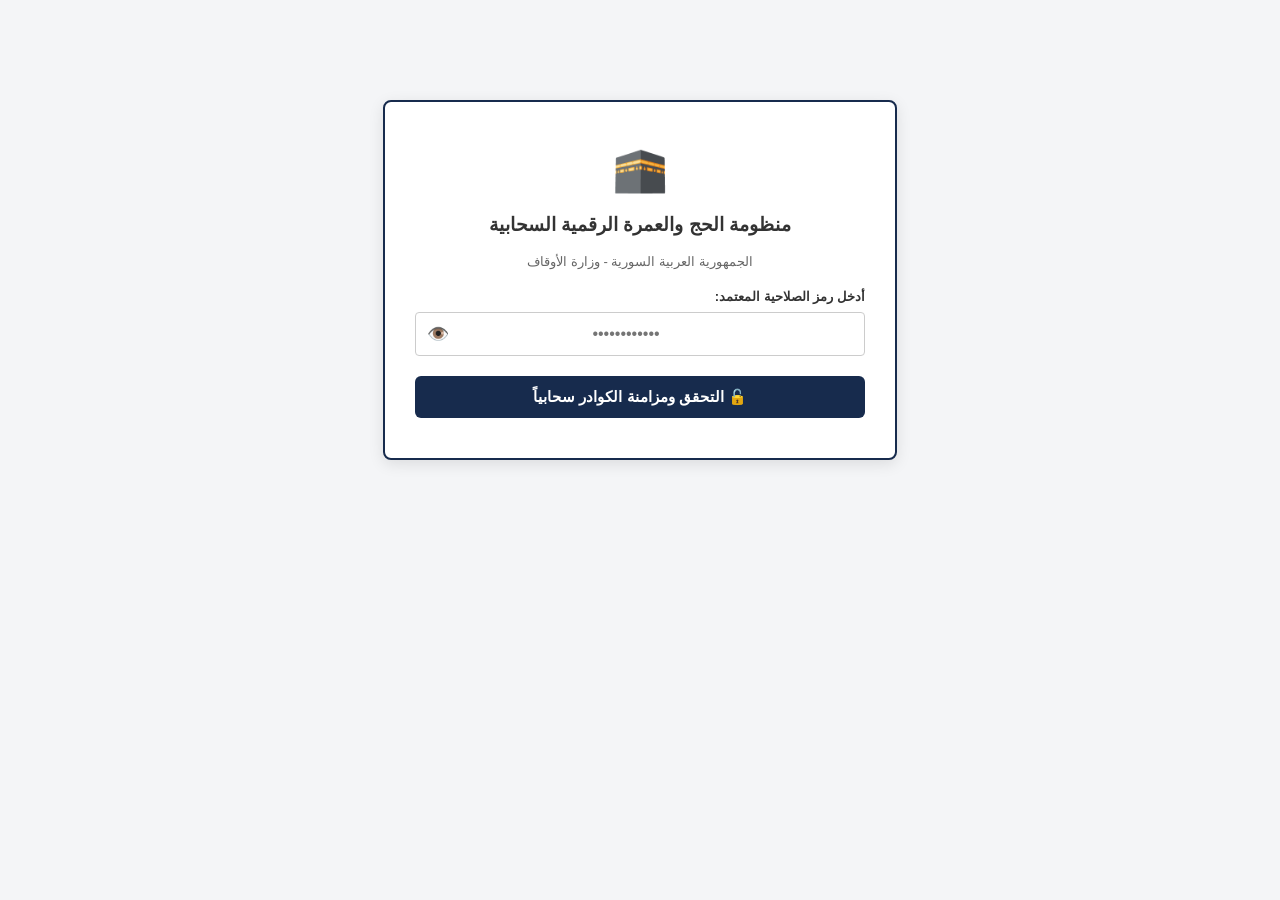
==== index.html @ 16f9531d "Update index.html file" ====
<!DOCTYPE html>
<html lang="ar" dir="rtl">
<head>
    <meta charset="UTF-8">
    <meta name="viewport" content="width=device-width, initial-scale=1.0">
    <title>النظام المتقدم لإدارة التكتلات | مديرية الحج والعمرة</title>
    <!-- استدعاء مكتبة html2pdf الذكية لإصدار قرارات التشكيل بصيغة PDF -->
    <script src="https://cloudflare.com"></script>
    <!-- استدعاء مكتبة SheetJS الاحتياطية لتصدير ملفات الإكسل -->
    <script src="https://cloudflare.com"></script>
    <link rel="stylesheet" href="style.css">
</head>
<body>

<!-- شاشة تسجيل الدخول وبوابة الحماية -->
<div class="login-screen" id="gatekeeperSystem">
    <span class="main-logo">🕋</span>
    <h3>منظومة الحج والعمرة الرقمية السحابية</h3>
    <p class="subtitle">الجمهورية العربية السورية - وزارة الأوقاف</p>
    
    <div class="input-group-wrapper" style="text-align: right; margin-bottom: 20px;">
        <label style="font-weight: bold; font-size: 13px; display: block; margin-bottom: 8px;">أدخل رمز الصلاحية المعتمد:</label>
        <div class="password-container">
            <input type="password" id="accessPasscode" placeholder="••••••••••••" onkeydown="handleEnterKey(event)">
            <span class="toggle-password" id="eyeIcon" onclick="togglePasswordVisibility()">👁️</span>
        </div>
    </div>
    
    <button class="btn btn-primary btn-block" onclick="authenticateUserGateway()">🔓 التحقق ومزامنة الكوادر سحابياً</button>
</div>

<!-- الحاوية الرئيسية للمنصة -->
<div class="container" id="mainHajjPlatform" style="display:none;">

    <!-- الترويسة الرسمية الأصلية لمديرية الحج والعمرة -->
    <div style="display:flex; justify-content:space-between; align-items:center; border-bottom:2px solid #000; padding-bottom:10px; margin-bottom:20px;">
        <div style="font-size:12px;">Syrian Arab Republic<br>Directorate of Hajj and Umrah</div>
        <div style="text-align:center;"><strong>الجمهورية العربية السورية</strong><br>وزارة الأوقاف | مديرية الحج والعمرة</div>
        <div style="font-size:12px; text-align:left;">الجمهورية العربية السورية<br>مديرية الحج والعمرة</div>
    </div>

    <!-- شريط الأدوات العلوي المخصص لمستخرجات الـ Excel والـ PDF -->
    <div class="global-actions-bar">
        <div id="adminStatusLogs" style="font-size:13px; font-weight:bold; color:var(--success);">⏳ جاري الاتصال بالسحابة...</div>
        <div style="display: flex; gap: 10px;">
            <button class="btn btn-danger" onclick="generateOfficialPdfDecision()">📄 إصدار قرار التشكيل (PDF)</button>
            <button class="btn btn-success" onclick="exportFullClusterReport()">📥 تصدير التقرير المعتمد (Excel)</button>
        </div>
    </div>

    <!-- التحديد الأول: كادر التكتل الرئيسي -->
    <div class="section-title">🗂️ التحديد الأول: هيكل وتشكيل كادر التكتل الرئيسي (أسماء الكوادر العليا)</div>
    <div class="form-grid">
        <div class="form-grid-cell"><label>رقم/اسم التكتل</label><input type="text" id="c_name" value="التكتل الرئيسي رقم 1"></div>
        <div class="form-grid-cell">
            <label>رئيس التكتل</label>
            <select id="c_leader_select" onchange="syncClusterLeaderData()"><option value="">-- ابحث واختر رئيس التكتل --</option></select>
        </div>
        <div class="form-grid-cell"><label>رقم هاتف رئيس التكتل</label><input type="text" id="c_leader_phone" readonly placeholder="يُجلب تلقائياً"></div>
        <div class="form-grid-cell"><label>مكتب التسجيل (رئيس التكتل)</label><input type="text" id="c_registration_office" readonly placeholder="يُجلب تلقائياً من سوبابيس"></div>
        
        <div class="form-grid-cell"><label>عدد المجموعات المنضوية</label><input type="number" id="c_groups_num" value="1" min="1" readonly></div>
        <div class="form-grid-cell"><label>عدد الفئات ضمن التكتل</label><input type="text" id="c_categories_num" readonly placeholder="يُجلب تلقائياً من المجموعات"></div>
        <div class="form-grid-cell"><label>عدد المنسقين المطلوبة (أسماء)</label><input type="number" id="c_coord_num" value="2" min="0" oninput="renderClusterStaffTable()"></div>
        <div class="form-grid-cell"><label>عدد الموجهات المطلوبة (أسماء)</label><input type="number" id="c_guides_num" value="2" min="0" oninput="renderClusterStaffTable()"></div>
        
        <div class="form-grid-cell"><label>عدد المعاونين المطلوبة (أسماء)</label><input type="number" id="c_assistants_num" value="1" min="0" oninput="renderClusterStaffTable()"></div>
        <div class="form-grid-cell"><label>عدد الموجهين المطلوبة (أسماء)</label><input type="number" id="c_clergy_num" value="1" min="0" oninput="renderClusterStaffTable()"></div>
        <div class="form-grid-cell bg-empty"></div>
        <div class="form-grid-cell bg-empty"></div>
    </div>

    <!-- التحديد الثاني: جدول كادر التكتل الرئيسي -->
    <div class="section-title">📊 التحديد الثاني: كادر التكتل الرئيسي</div>
    <table id="clusterStaffTable">
        <thead>
            <tr><th style="width:15%;">الرقم</th><th style="width:35%;">الصفة بالتكتل الرئيسي</th><th style="width:50%;">الاسم والمراسلة الفورية الفعّالة</th></tr>
        </thead>
        <tbody id="clusterTableBody"></tbody>
    </table>

    <!-- الحاوية الديناميكية التي تضاف بداخلها المجموعات عند النقر على زر الإضافة -->
    <div id="dynamicGroupsWrapper"></div>

    <!-- زر إضافة مجموعة المبتكر والمطابق لرغبتك الميدانية -->
    <div class="add-group-action-container">
        <button class="btn btn-warning" style="font-size: 14px; padding: 12px 25px;" onclick="addNewDynamicGroupSection()">➕ إضافة مجموعة جديدة للتكتل</button>
    </div>

    <div class="official-footer">
        <div>تصديق رئيس لجنة التشكيل</div>
        <div>اعتماد مديرية الحج والعمرة</div>
    </div>
</div>

<!-- استدعاء ملف التحكم والعمليات الخارجي الموحد -->
<script src="app.js"></script>
</body>
</html>
---- style.css ----
:root {
    --primary: #172b4d;
    --primary-light: #243e6b;
    --success: #00875a;
    --danger: #de350b;
    --warning: #ffab00;
    --bg: #f4f5f7;
    --border: #000000;
    --text-main: #333333;
}

body {
    font-family: 'Segoe UI', Tahoma, Geneva, Verdana, sans-serif;
    background-color: var(--bg);
    margin: 0;
    padding: 20px;
    color: var(--text-main);
}

.container {
    max-width: 1000px;
    margin: 0 auto;
    background: white;
    padding: 30px;
    border: 1px solid #ccc;
    box-shadow: 0 4px 20px rgba(0,0,0,0.05);
}

.login-screen {
    background: #fff;
    padding: 40px 30px;
    border-radius: 8px;
    border: 2px solid var(--primary);
    text-align: center;
    max-width: 450px;
    margin: 80px auto;
    box-shadow: 0 4px 15px rgba(0,0,0,0.1);
}

.main-logo { font-size: 45px; display: block; margin-bottom: 5px; }
.subtitle { font-size: 13px; color: #666; margin-bottom: 20px; }

.password-container {
    position: relative;
    display: flex;
    align-items: center;
    width: 100%;
}

.password-container input {
    padding: 12px 40px 12px 12px !important;
    font-size: 16px;
    text-align: center;
    width: 100%;
    box-sizing: border-box;
    border: 1px solid #ccc;
    border-radius: 4px;
}

.toggle-password {
    position: absolute;
    left: 12px;
    cursor: pointer;
    font-size: 18px;
    user-select: none;
    color: #555;
}

.global-actions-bar {
    display: flex;
    justify-content: space-between;
    align-items: center;
    background: #eef2f7;
    padding: 12px 15px;
    border-radius: 6px;
    margin-bottom: 20px;
    border: 1px solid var(--primary);
}

.btn {
    padding: 10px 15px;
    border: none;
    border-radius: 6px;
    font-weight: bold;
    cursor: pointer;
    font-size: 13px;
    display: inline-flex;
    align-items: center;
    gap: 6px;
    font-family: inherit;
    transition: all 0.2s ease;
}

.btn-primary { background: var(--primary); color: white; }
.btn-primary:hover { background: var(--primary-light); }
.btn-success { background: var(--success); color: white; }
.btn-danger { background: var(--danger); color: white; }
.btn-warning { background: var(--warning); color: #000; }
.btn-block { width: 100%; justify-content: center; padding: 12px; font-size: 15px; }

.section-title {
    background: var(--primary);
    color: white;
    padding: 8px 15px;
    font-weight: bold;
    margin-top: 25px;
    border-radius: 4px;
}

.form-grid {
    display: grid;
    grid-template-columns: repeat(3, 1fr);
    border-top: 1px solid var(--border);
    border-left: 1px solid var(--border);
    margin-bottom: 20px;
    background: #fff;
}

.form-grid-cell {
    border-bottom: 1px solid var(--border);
    border-right: 1px solid var(--border);
    padding: 10px;
    display: flex;
    flex-direction: column;
}

.form-grid-cell label { font-size: 11px; font-weight: bold; color: #555; margin-bottom: 4px; }
.bg-empty { background-color: #fafafa; }

input[type="text"], input[type="number"], select {
    padding: 6px;
    border: 1px solid #ccc;
    border-radius: 4px;
    font-family: inherit;
    font-size: 14px;
    width: 100%;
    box-sizing: border-box;
}

input[readonly] { background-color: #f1f5f9; color: #555; cursor: not-allowed; }

table { width: 100%; border-collapse: collapse; margin-top: 10px; background: #fff; margin-bottom: 20px; }
th, td { border: 1px dashed var(--border); padding: 8px; text-align: center; font-size: 13px; }
th { background: #e6ebf4; font-weight: bold; }

.add-group-action-container { text-align: center; margin: 30px 0; }

.whatsapp-link {
    background-color: #25D366; color: white; text-decoration: none;
    padding: 5px 10px; border-radius: 4px; font-size: 12px; font-weight: bold;
    display: inline-flex; align-items: center; gap: 4px;
}
.whatsapp-link:hover { background-color: #128C7E; }
.official-footer { display: flex; justify-content: space-between; margin-top: 40px; font-weight: bold; font-size: 13px; border-top: 1px dashed #ccc; padding-top: 20px; }
.table-placeholder { color:#666; font-style:italic; }

/* 🖨️ إعدادات وتتنسيقات ورقة قرار الـ PDF الرسمية المستخرجة أوتوماتيكياً */
@media print {
    body { background-color: #fff; padding: 0; }
    .container { box-shadow: none; border: none; max-width: 100%; padding: 0; }
    .global-actions-bar, .add-group-action-container, .whatsapp-link, select, input[type="number"] { display: none !important; }
    input[type="text"] { border: none; background: transparent; padding: 0; font-weight: bold; }
}
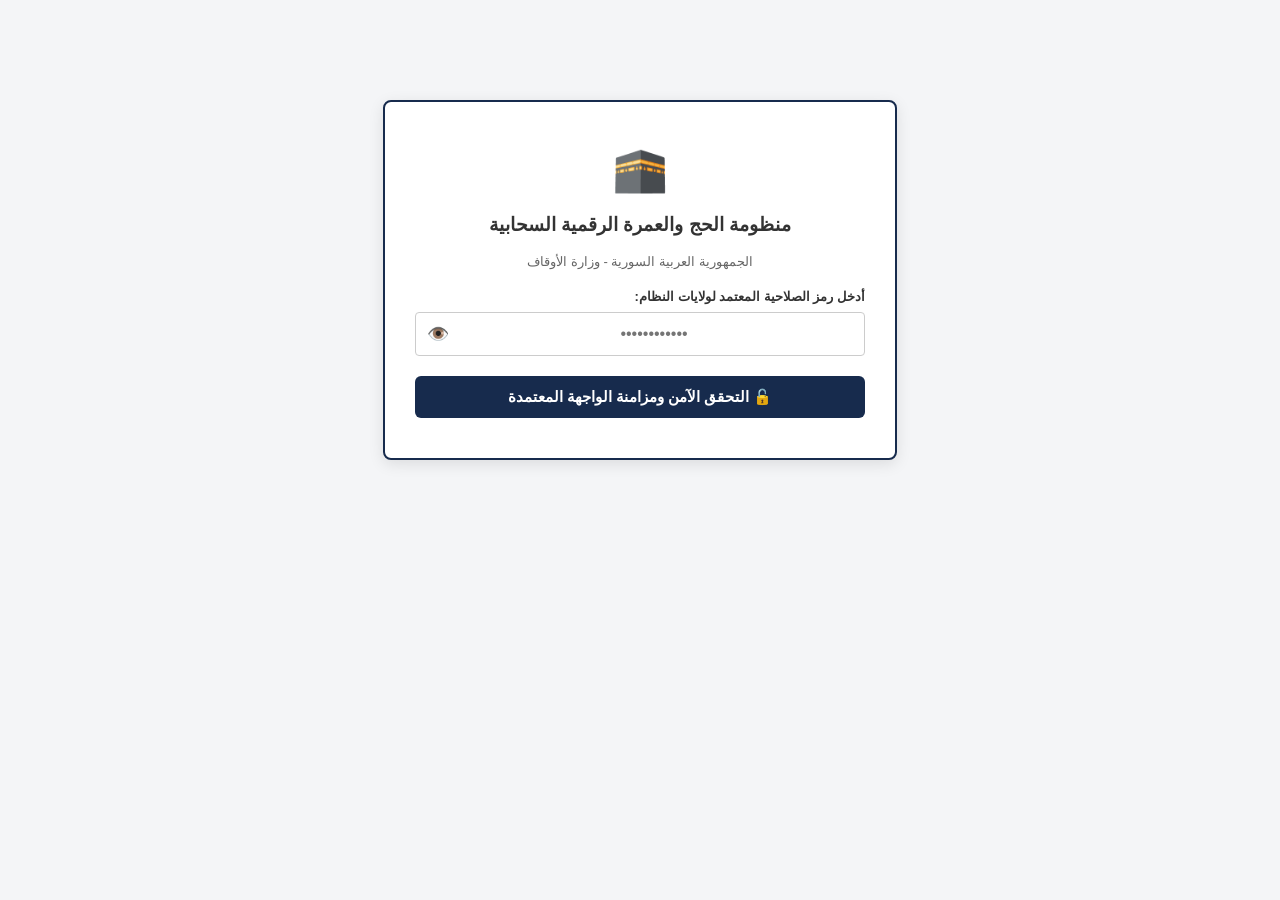
==== commit db4ca9b0: "Update index.html file" ====
--- a/index.html
+++ b/index.html
@@ -4,87 +4,81 @@
     <meta charset="UTF-8">
     <meta name="viewport" content="width=device-width, initial-scale=1.0">
     <title>النظام المتقدم لإدارة التكتلات | مديرية الحج والعمرة</title>
-    <!-- استدعاء مكتبة html2pdf الذكية لإصدار قرارات التشكيل بصيغة PDF -->
-    <script src="https://cloudflare.com"></script>
-    <!-- استدعاء مكتبة SheetJS الاحتياطية لتصدير ملفات الإكسل -->
+    <!-- مكتبة SheetJS لقراءة ملفات الإكسل المعتمدة -->
     <script src="https://cloudflare.com"></script>
     <link rel="stylesheet" href="style.css">
 </head>
 <body>
 
-<!-- شاشة تسجيل الدخول وبوابة الحماية -->
+<!-- 1️⃣ الواجهة الأولى: شاشة تسجيل الدخول وبوابة الحماية -->
 <div class="login-screen" id="gatekeeperSystem">
     <span class="main-logo">🕋</span>
     <h3>منظومة الحج والعمرة الرقمية السحابية</h3>
     <p class="subtitle">الجمهورية العربية السورية - وزارة الأوقاف</p>
     
     <div class="input-group-wrapper" style="text-align: right; margin-bottom: 20px;">
-        <label style="font-weight: bold; font-size: 13px; display: block; margin-bottom: 8px;">أدخل رمز الصلاحية المعتمد:</label>
+        <label style="font-weight: bold; font-size: 13px; display: block; margin-bottom: 8px;">أدخل رمز الصلاحية المعتمد لولايات النظام:</label>
         <div class="password-container">
             <input type="password" id="accessPasscode" placeholder="••••••••••••" onkeydown="handleEnterKey(event)">
             <span class="toggle-password" id="eyeIcon" onclick="togglePasswordVisibility()">👁️</span>
         </div>
     </div>
     
-    <button class="btn btn-primary btn-block" onclick="authenticateUserGateway()">🔓 التحقق ومزامنة الكوادر سحابياً</button>
+    <button class="btn btn-primary btn-block" onclick="authenticateUserGateway()">🔓 التحقق الآمن ومزامنة الواجهة المعتمدة</button>
 </div>
 
-<!-- الحاوية الرئيسية للمنصة -->
-<div class="container" id="mainHajjPlatform" style="display:none;">
-
-    <!-- الترويسة الرسمية الأصلية لمديرية الحج والعمرة -->
-    <div style="display:flex; justify-content:space-between; align-items:center; border-bottom:2px solid #000; padding-bottom:10px; margin-bottom:20px;">
+<!-- 2️⃣ الواجهة الثانية: واجهة رئيس التكتل -->
+<div class="container" id="leaderPlatform" style="display:none;">
+    <div class="official-header">
         <div style="font-size:12px;">Syrian Arab Republic<br>Directorate of Hajj and Umrah</div>
         <div style="text-align:center;"><strong>الجمهورية العربية السورية</strong><br>وزارة الأوقاف | مديرية الحج والعمرة</div>
         <div style="font-size:12px; text-align:left;">الجمهورية العربية السورية<br>مديرية الحج والعمرة</div>
     </div>
 
-    <!-- شريط الأدوات العلوي المخصص لمستخرجات الـ Excel والـ PDF -->
     <div class="global-actions-bar">
-        <div id="adminStatusLogs" style="font-size:13px; font-weight:bold; color:var(--success);">⏳ جاري الاتصال بالسحابة...</div>
-        <div style="display: flex; gap: 10px;">
-            <button class="btn btn-danger" onclick="generateOfficialPdfDecision()">📄 إصدار قرار التشكيل (PDF)</button>
-            <button class="btn btn-success" onclick="exportFullClusterReport()">📥 تصدير التقرير المعتمد (Excel)</button>
+        <div id="adminStatusLogs" style="font-size:13px; font-weight:bold; color:var(--success);">⏳ نظام رئيس التكتل نشط...</div>
+        <div style="display: flex; gap: 40px;"> <!-- تباعد الأزرار لعدم الاختلاط -->
+            <button id="btnLockCluster" class="btn btn-danger" onclick="commitAndLockCluster()">🔴 تم اعتماد التشكيل</button>
+            <button class="btn btn-success" onclick="generateOfficialPdfDecision()">📄 تصدير التشكيل المعتمد للتكتل pdf</button>
         </div>
     </div>
 
-    <!-- التحديد الأول: كادر التكتل الرئيسي -->
-    <div class="section-title">🗂️ التحديد الأول: هيكل وتشكيل كادر التكتل الرئيسي (أسماء الكوادر العليا)</div>
+    <!-- أداة إدارية إضافية مدمجة لرفع ملف كادر إكسل مباشرة إلى قاعدة البيانات -->
+    <div class="excel-uploader-card" style="margin-bottom: 20px; padding: 15px; background: #fffdf0; border: 1px dashed var(--warning); border-radius: 6px;">
+        <span style="font-size:13px; font-weight:bold;">⚙️ أدوات المزامنة:</span>
+        <button class="btn btn-warning" style="padding:5px 10px; font-size:12px; margin-right:10px;" onclick="document.getElementById('excelFileInput').click()">📥 تحديث قاعدة البيانات من ملف إكسل الكوادر</button>
+        <input type="file" id="excelFileInput" accept=".xlsx, .xls" style="display:none;" onchange="importExcelToSupabase(event)">
+    </div>
+
+    <div class="section-title">📊 العنوان الأول: تقرير عن التكتل</div>
     <div class="form-grid">
-        <div class="form-grid-cell"><label>رقم/اسم التكتل</label><input type="text" id="c_name" value="التكتل الرئيسي رقم 1"></div>
+        <div class="form-grid-cell"><label>اسم التكتل</label><input type="text" id="c_name" placeholder="التكتل الرئيسي رقم 1" oninput="saveCurrentStateToLocalStorage()"></div>
         <div class="form-grid-cell">
-            <label>رئيس التكتل</label>
-            <select id="c_leader_select" onchange="syncClusterLeaderData()"><option value="">-- ابحث واختر رئيس التكتل --</option></select>
+            <label>اسم رئيس التكتل</label>
+            <select id="c_leader_select" onchange="syncClusterLeaderData(); saveCurrentStateToLocalStorage();"><option value="">-- ابحث واختر رئيس التكتل --</option></select>
         </div>
         <div class="form-grid-cell"><label>رقم هاتف رئيس التكتل</label><input type="text" id="c_leader_phone" readonly placeholder="يُجلب تلقائياً"></div>
-        <div class="form-grid-cell"><label>مكتب التسجيل (رئيس التكتل)</label><input type="text" id="c_registration_office" readonly placeholder="يُجلب تلقائياً من سوبابيس"></div>
+        <div class="form-grid-cell"><label>مكتب التسجيل</label><input type="text" id="c_registration_office" readonly placeholder="يُجلب تلقائياً"></div>
         
-        <div class="form-grid-cell"><label>عدد المجموعات المنضوية</label><input type="number" id="c_groups_num" value="1" min="1" readonly></div>
-        <div class="form-grid-cell"><label>عدد الفئات ضمن التكتل</label><input type="text" id="c_categories_num" readonly placeholder="يُجلب تلقائياً من المجموعات"></div>
-        <div class="form-grid-cell"><label>عدد المنسقين المطلوبة (أسماء)</label><input type="number" id="c_coord_num" value="2" min="0" oninput="renderClusterStaffTable()"></div>
-        <div class="form-grid-cell"><label>عدد الموجهات المطلوبة (أسماء)</label><input type="number" id="c_guides_num" value="2" min="0" oninput="renderClusterStaffTable()"></div>
-        
-        <div class="form-grid-cell"><label>عدد المعاونين المطلوبة (أسماء)</label><input type="number" id="c_assistants_num" value="1" min="0" oninput="renderClusterStaffTable()"></div>
-        <div class="form-grid-cell"><label>عدد الموجهين المطلوبة (أسماء)</label><input type="number" id="c_clergy_num" value="1" min="0" oninput="renderClusterStaffTable()"></div>
-        <div class="form-grid-cell bg-empty"></div>
-        <div class="form-grid-cell bg-empty"></div>
+        <div class="form-grid-cell"><label>عدد المجموعات المنضوية</label><input type="number" id="c_groups_num" value="0" readonly></div>
+        <div class="form-grid-cell"><label>عدد الفئات ضمن التكتل</label><input type="text" id="c_categories_num" readonly placeholder="تلقائي من المجموعات"></div>
+        <div class="form-grid-cell"><label>عدد المعاونين</label><input type="number" id="c_assistants_num" value="0" min="0" oninput="renderClusterStaffTable(); saveCurrentStateToLocalStorage();"></div>
+        <div class="form-grid-cell"><label>عدد المنسقين</label><input type="number" id="c_coord_num" value="0" min="0" oninput="renderClusterStaffTable(); saveCurrentStateToLocalStorage();"></div>
+        <div class="form-grid-cell"><label>عدد الموجهات</label><input type="number" id="c_guides_num" value="0" min="0" oninput="renderClusterStaffTable(); saveCurrentStateToLocalStorage();"></div>
     </div>
 
-    <!-- التحديد الثاني: جدول كادر التكتل الرئيسي -->
-    <div class="section-title">📊 التحديد الثاني: كادر التكتل الرئيسي</div>
+    <div class="section-title">👥 العنوان الثاني : الكادر الإداري في التكتل</div>
     <table id="clusterStaffTable">
         <thead>
-            <tr><th style="width:15%;">الرقم</th><th style="width:35%;">الصفة بالتكتل الرئيسي</th><th style="width:50%;">الاسم والمراسلة الفورية الفعّالة</th></tr>
+            <tr><th style="width:10%;">الرقم</th><th style="width:30%;">الصفة الرئيسية في التكتل</th><th style="width:40%;">الاسم</th><th style="width:20%;">الصفة المعتمدة</th></tr>
         </thead>
         <tbody id="clusterTableBody"></tbody>
     </table>
 
-    <!-- الحاوية الديناميكية التي تضاف بداخلها المجموعات عند النقر على زر الإضافة -->
     <div id="dynamicGroupsWrapper"></div>
 
-    <!-- زر إضافة مجموعة المبتكر والمطابق لرغبتك الميدانية -->
     <div class="add-group-action-container">
-        <button class="btn btn-warning" style="font-size: 14px; padding: 12px 25px;" onclick="addNewDynamicGroupSection()">➕ إضافة مجموعة جديدة للتكتل</button>
+        <button id="btnAddGroup" class="btn btn-warning" style="font-size: 14px; padding: 12px 25px;" onclick="addNewDynamicGroupSection()">➕ إضافة مجموعات جديدة للتكتل</button>
     </div>
 
     <div class="official-footer">
@@ -93,7 +87,32 @@
     </div>
 </div>
 
-<!-- استدعاء ملف التحكم والعمليات الخارجي الموحد -->
+<!-- 3️⃣ الواجهة الثالثة: واجهة الإدارة لمتابعة التكتلات المتشكلة المعتمدة -->
+<div class="container" id="adminPlatform" style="display:none;">
+    <div class="official-header">
+        <div style="font-size:12px;">Syrian Arab Republic<br>Directorate of Hajj and Umrah</div>
+        <div style="text-align:center;"><strong>الجمهورية العربية السورية</strong><br>وزارة الأوقاف | مديرية الحج والعمرة</div>
+        <div style="font-size:12px; text-align:left;">واجهة الإدارة والمتابعة العليا</div>
+    </div>
+
+    <div class="global-actions-bar" style="background: #fff3cd; border: 1px solid #ffeeba;">
+        <div style="font-size:14px; font-weight:bold; color:#856404;">👁️ لوحة المتابعة والتدقيق المركزي للتكتلات المعتمدة</div>
+        <button class="btn btn-primary" onclick="location.reload()">🔄 تسجيل الخروج والعودة</button>
+    </div>
+
+    <div style="background:#f8f9fa; padding:20px; border-radius:6px; border:1px solid #ccc; margin-bottom:20px;">
+        <label style="font-weight:bold; font-size:14px; display:block; margin-bottom:10px;">اختر التكتل المعتمد لاستعراض البيانات من supadate:</label>
+        <select id="adminClusterSelector" style="max-width:400px; padding:10px;" onchange="loadApprovedClusterDetailsFromSupabase()">
+            <option value="">-- استعراض التكتلات المعتمدة حالياً --</option>
+        </select>
+    </div>
+
+    <div id="adminDataDisplayArea" style="display:none;">
+        <!-- هنا يتم حقن وعرض بيانات التكتل المختار بالكامل برمجياً -->
+    </div>
+</div>
+
+<script src="supabase-client.js"></script>
 <script src="app.js"></script>
 </body>
-</html>+</html>
--- a/style.css
+++ b/style.css
@@ -18,12 +18,21 @@
 }
 
 .container {
-    max-width: 1000px;
+    max-width: 1100px;
     margin: 0 auto;
     background: white;
     padding: 30px;
     border: 1px solid #ccc;
     box-shadow: 0 4px 20px rgba(0,0,0,0.05);
+}
+
+.official-header {
+    display:flex; 
+    justify-content:space-between; 
+    align-items:center; 
+    border-bottom:2px solid #000; 
+    padding-bottom:10px; 
+    margin-bottom:20px;
 }
 
 .login-screen {
@@ -48,7 +57,7 @@
 }
 
 .password-container input {
-    padding: 12px 40px 12px 12px !important;
+    padding: 12px 12px 12px 40px !important;
     font-size: 16px;
     text-align: center;
     width: 100%;
@@ -64,6 +73,7 @@
     font-size: 18px;
     user-select: none;
     color: #555;
+    z-index: 5;
 }
 
 .global-actions-bar {
@@ -92,7 +102,6 @@
 }
 
 .btn-primary { background: var(--primary); color: white; }
-.btn-primary:hover { background: var(--primary-light); }
 .btn-success { background: var(--success); color: white; }
 .btn-danger { background: var(--danger); color: white; }
 .btn-warning { background: var(--warning); color: #000; }
@@ -132,7 +141,7 @@
     border: 1px solid #ccc;
     border-radius: 4px;
     font-family: inherit;
-    font-size: 14px;
+    font-size: 13px;
     width: 100%;
     box-sizing: border-box;
 }
@@ -143,21 +152,23 @@
 th, td { border: 1px dashed var(--border); padding: 8px; text-align: center; font-size: 13px; }
 th { background: #e6ebf4; font-weight: bold; }
 
+.group-card-container {
+    border: 1px solid var(--border);
+    padding: 20px;
+    margin-top: 20px;
+    background: #ffffff;
+}
+
 .add-group-action-container { text-align: center; margin: 30px 0; }
+.official-footer { display: flex; justify-content: space-between; margin-top: 40px; font-weight: bold; font-size: 13px; border-top: 1px dashed #ccc; padding-top: 20px; }
 
-.whatsapp-link {
-    background-color: #25D366; color: white; text-decoration: none;
-    padding: 5px 10px; border-radius: 4px; font-size: 12px; font-weight: bold;
-    display: inline-flex; align-items: center; gap: 4px;
-}
-.whatsapp-link:hover { background-color: #128C7E; }
-.official-footer { display: flex; justify-content: space-between; margin-top: 40px; font-weight: bold; font-size: 13px; border-top: 1px dashed #ccc; padding-top: 20px; }
-.table-placeholder { color:#666; font-style:italic; }
-
-/* 🖨️ إعدادات وتتنسيقات ورقة قرار الـ PDF الرسمية المستخرجة أوتوماتيكياً */
+/* 🖨️ هندسة وضوابط التقارير المستخرجة وطباعة الصفحات المنفصلة للـ PDF المعتمد */
 @media print {
     body { background-color: #fff; padding: 0; }
     .container { box-shadow: none; border: none; max-width: 100%; padding: 0; }
-    .global-actions-bar, .add-group-action-container, .whatsapp-link, select, input[type="number"] { display: none !important; }
-    input[type="text"] { border: none; background: transparent; padding: 0; font-weight: bold; }
+    .global-actions-bar, .add-group-action-container, .excel-uploader-card, select, input[type="number"], .btn-danger, button { display: none !important; }
+    input[type="text"], select { border: none; background: transparent; padding: 0; font-weight: bold; appearance: none; -webkit-appearance: none; }
+    
+    /* فرض كسر الصفحة إجبارياً بعد تقرير الكادر الرئيسي وكل مجموعة فرعية */
+    .page-break { page-break-after: always; break-after: page; }
 }
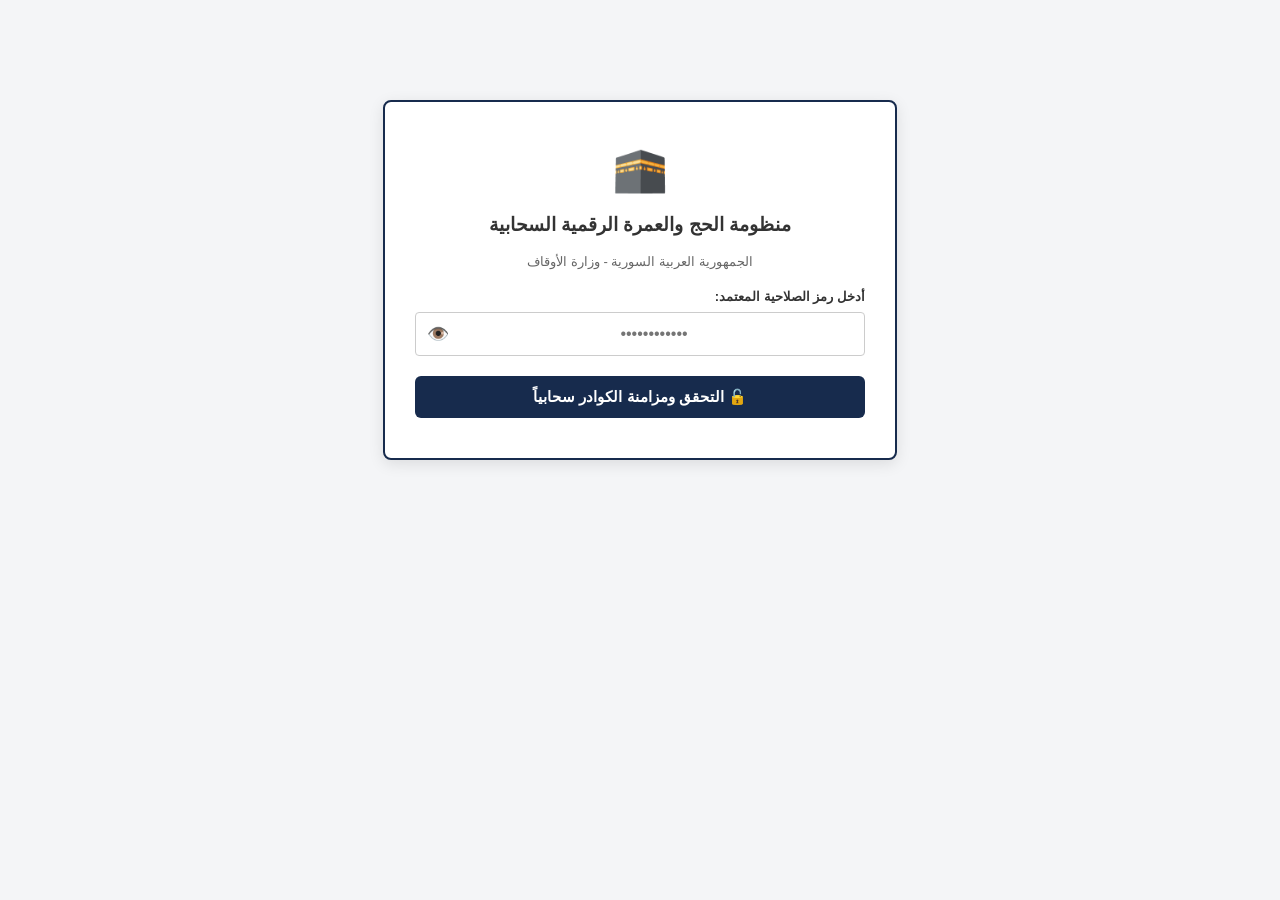
==== commit a23171e0: "Update index.html file" ====
--- a/index.html
+++ b/index.html
@@ -4,81 +4,87 @@
     <meta charset="UTF-8">
     <meta name="viewport" content="width=device-width, initial-scale=1.0">
     <title>النظام المتقدم لإدارة التكتلات | مديرية الحج والعمرة</title>
-    <!-- مكتبة SheetJS لقراءة ملفات الإكسل المعتمدة -->
+    <!-- استدعاء سحابي لمكتبة تفكيك وتوليد قرارات الـ PDF المتقدمة -->
+    <script src="https://cloudflare.com"></script>
+    <!-- استدعاء مكتبة SheetJS لقراءة وتصدير ملفات الإكسل احتياطياً -->
     <script src="https://cloudflare.com"></script>
     <link rel="stylesheet" href="style.css">
 </head>
 <body>
 
-<!-- 1️⃣ الواجهة الأولى: شاشة تسجيل الدخول وبوابة الحماية -->
+<!-- شاشة تسجيل الدخول وبوابة الحماية -->
 <div class="login-screen" id="gatekeeperSystem">
     <span class="main-logo">🕋</span>
     <h3>منظومة الحج والعمرة الرقمية السحابية</h3>
     <p class="subtitle">الجمهورية العربية السورية - وزارة الأوقاف</p>
     
     <div class="input-group-wrapper" style="text-align: right; margin-bottom: 20px;">
-        <label style="font-weight: bold; font-size: 13px; display: block; margin-bottom: 8px;">أدخل رمز الصلاحية المعتمد لولايات النظام:</label>
+        <label style="font-weight: bold; font-size: 13px; display: block; margin-bottom: 8px;">أدخل رمز الصلاحية المعتمد:</label>
         <div class="password-container">
             <input type="password" id="accessPasscode" placeholder="••••••••••••" onkeydown="handleEnterKey(event)">
             <span class="toggle-password" id="eyeIcon" onclick="togglePasswordVisibility()">👁️</span>
         </div>
     </div>
     
-    <button class="btn btn-primary btn-block" onclick="authenticateUserGateway()">🔓 التحقق الآمن ومزامنة الواجهة المعتمدة</button>
+    <button class="btn btn-primary btn-block" onclick="authenticateUserGateway()">🔓 التحقق ومزامنة الكوادر سحابياً</button>
 </div>
 
-<!-- 2️⃣ الواجهة الثانية: واجهة رئيس التكتل -->
-<div class="container" id="leaderPlatform" style="display:none;">
-    <div class="official-header">
+<!-- الحاوية الرئيسية للمنصة -->
+<div class="container" id="mainHajjPlatform" style="display:none;">
+
+    <!-- الترويسة الرسمية الأصلية لمديرية الحج والعمرة -->
+    <div style="display:flex; justify-content:space-between; align-items:center; border-bottom:2px solid #000; padding-bottom:10px; margin-bottom:20px;">
         <div style="font-size:12px;">Syrian Arab Republic<br>Directorate of Hajj and Umrah</div>
         <div style="text-align:center;"><strong>الجمهورية العربية السورية</strong><br>وزارة الأوقاف | مديرية الحج والعمرة</div>
         <div style="font-size:12px; text-align:left;">الجمهورية العربية السورية<br>مديرية الحج والعمرة</div>
     </div>
 
+    <!-- شريط الأدوات العلوي الجديد لمستخرجات الـ Excel والـ PDF الإدارية -->
     <div class="global-actions-bar">
-        <div id="adminStatusLogs" style="font-size:13px; font-weight:bold; color:var(--success);">⏳ نظام رئيس التكتل نشط...</div>
-        <div style="display: flex; gap: 40px;"> <!-- تباعد الأزرار لعدم الاختلاط -->
-            <button id="btnLockCluster" class="btn btn-danger" onclick="commitAndLockCluster()">🔴 تم اعتماد التشكيل</button>
-            <button class="btn btn-success" onclick="generateOfficialPdfDecision()">📄 تصدير التشكيل المعتمد للتكتل pdf</button>
+        <div id="adminStatusLogs" style="font-size:13px; font-weight:bold; color:var(--success);">⏳ جاري الاتصال بالسحابة...</div>
+        <div style="display: flex; gap: 10px;">
+            <button class="btn btn-danger" onclick="generateOfficialPdfDecision()">📄 إصدار قرار التشكيل (PDF)</button>
+            <button class="btn btn-success" onclick="exportFullClusterReport()">📥 تصدير التقرير المعتمد (Excel)</button>
         </div>
     </div>
 
-    <!-- أداة إدارية إضافية مدمجة لرفع ملف كادر إكسل مباشرة إلى قاعدة البيانات -->
-    <div class="excel-uploader-card" style="margin-bottom: 20px; padding: 15px; background: #fffdf0; border: 1px dashed var(--warning); border-radius: 6px;">
-        <span style="font-size:13px; font-weight:bold;">⚙️ أدوات المزامنة:</span>
-        <button class="btn btn-warning" style="padding:5px 10px; font-size:12px; margin-right:10px;" onclick="document.getElementById('excelFileInput').click()">📥 تحديث قاعدة البيانات من ملف إكسل الكوادر</button>
-        <input type="file" id="excelFileInput" accept=".xlsx, .xls" style="display:none;" onchange="importExcelToSupabase(event)">
+    <!-- التحديد الأول: كادر التكتل الرئيسي -->
+    <div class="section-title">🗂️ التحديد الأول: هيكل وتشكيل كادر التكتل الرئيسي (أسماء الكوادر العليا)</div>
+    <div class="form-grid">
+        <div class="form-grid-cell"><label>رقم/اسم التكتل</label><input type="text" id="c_name" value="التكتل الرئيسي رقم 1"></div>
+        <div class="form-grid-cell">
+            <label>رئيس التكتل</label>
+            <select id="c_leader_select" onchange="syncClusterLeaderData()"><option value="">-- ابحث واختر رئيس التكتل --</option></select>
+        </div>
+        <div class="form-grid-cell"><label>رقم هاتف رئيس التكتل</label><input type="text" id="c_leader_phone" readonly placeholder="يُجلب تلقائياً"></div>
+        <div class="form-grid-cell"><label>مكتب التسجيل (رئيس التكتل)</label><input type="text" id="c_registration_office" readonly placeholder="يُجلب تلقائياً من سوبابيس"></div>
+        
+        <div class="form-grid-cell"><label>عدد المجموعات المنضوية</label><input type="number" id="c_groups_num" value="1" min="1" readonly></div>
+        <div class="form-grid-cell"><label>عدد الفئات ضمن التكتل</label><input type="text" id="c_categories_num" readonly placeholder="يُجلب تلقائياً من المجموعات"></div>
+        <div class="form-grid-cell"><label>عدد المنسقين المطلوبة (أسماء)</label><input type="number" id="c_coord_num" value="2" min="0" oninput="renderClusterStaffTable()"></div>
+        <div class="form-grid-cell"><label>عدد الموجهات المطلوبة (أسماء)</label><input type="number" id="c_guides_num" value="2" min="0" oninput="renderClusterStaffTable()"></div>
+        
+        <div class="form-grid-cell"><label>عدد المعاونين المطلوبة (أسماء)</label><input type="number" id="c_assistants_num" value="1" min="0" oninput="renderClusterStaffTable()"></div>
+        <div class="form-grid-cell"><label>عدد الموجهين المطلوبة (أسماء)</label><input type="number" id="c_clergy_num" value="1" min="0" oninput="renderClusterStaffTable()"></div>
+        <div class="form-grid-cell bg-empty"></div>
+        <div class="form-grid-cell bg-empty"></div>
     </div>
 
-    <div class="section-title">📊 العنوان الأول: تقرير عن التكتل</div>
-    <div class="form-grid">
-        <div class="form-grid-cell"><label>اسم التكتل</label><input type="text" id="c_name" placeholder="التكتل الرئيسي رقم 1" oninput="saveCurrentStateToLocalStorage()"></div>
-        <div class="form-grid-cell">
-            <label>اسم رئيس التكتل</label>
-            <select id="c_leader_select" onchange="syncClusterLeaderData(); saveCurrentStateToLocalStorage();"><option value="">-- ابحث واختر رئيس التكتل --</option></select>
-        </div>
-        <div class="form-grid-cell"><label>رقم هاتف رئيس التكتل</label><input type="text" id="c_leader_phone" readonly placeholder="يُجلب تلقائياً"></div>
-        <div class="form-grid-cell"><label>مكتب التسجيل</label><input type="text" id="c_registration_office" readonly placeholder="يُجلب تلقائياً"></div>
-        
-        <div class="form-grid-cell"><label>عدد المجموعات المنضوية</label><input type="number" id="c_groups_num" value="0" readonly></div>
-        <div class="form-grid-cell"><label>عدد الفئات ضمن التكتل</label><input type="text" id="c_categories_num" readonly placeholder="تلقائي من المجموعات"></div>
-        <div class="form-grid-cell"><label>عدد المعاونين</label><input type="number" id="c_assistants_num" value="0" min="0" oninput="renderClusterStaffTable(); saveCurrentStateToLocalStorage();"></div>
-        <div class="form-grid-cell"><label>عدد المنسقين</label><input type="number" id="c_coord_num" value="0" min="0" oninput="renderClusterStaffTable(); saveCurrentStateToLocalStorage();"></div>
-        <div class="form-grid-cell"><label>عدد الموجهات</label><input type="number" id="c_guides_num" value="0" min="0" oninput="renderClusterStaffTable(); saveCurrentStateToLocalStorage();"></div>
-    </div>
-
-    <div class="section-title">👥 العنوان الثاني : الكادر الإداري في التكتل</div>
+    <!-- التحديد الثاني: جدول كادر التكتل الرئيسي -->
+    <div class="section-title">📊 التحديد الثاني: كادر التكتل الرئيسي</div>
     <table id="clusterStaffTable">
         <thead>
-            <tr><th style="width:10%;">الرقم</th><th style="width:30%;">الصفة الرئيسية في التكتل</th><th style="width:40%;">الاسم</th><th style="width:20%;">الصفة المعتمدة</th></tr>
+            <tr><th style="width:15%;">الرقم</th><th style="width:35%;">الصفة بالتكتل الرئيسي</th><th style="width:50%;">الاسم والمراسلة الفورية الفعّالة</th></tr>
         </thead>
         <tbody id="clusterTableBody"></tbody>
     </table>
 
+    <!-- الحاوية الديناميكية التي تضاف بداخلها المجموعات عند النقر على زر الإضافة -->
     <div id="dynamicGroupsWrapper"></div>
 
+    <!-- زر إضافة مجموعة المبتكر والمطابق لرغبتك الميدانية -->
     <div class="add-group-action-container">
-        <button id="btnAddGroup" class="btn btn-warning" style="font-size: 14px; padding: 12px 25px;" onclick="addNewDynamicGroupSection()">➕ إضافة مجموعات جديدة للتكتل</button>
+        <button class="btn btn-warning" style="font-size: 14px; padding: 12px 25px;" onclick="addNewDynamicGroupSection()">➕ إضافة مجموعة جديدة للتكتل</button>
     </div>
 
     <div class="official-footer">
@@ -87,32 +93,7 @@
     </div>
 </div>
 
-<!-- 3️⃣ الواجهة الثالثة: واجهة الإدارة لمتابعة التكتلات المتشكلة المعتمدة -->
-<div class="container" id="adminPlatform" style="display:none;">
-    <div class="official-header">
-        <div style="font-size:12px;">Syrian Arab Republic<br>Directorate of Hajj and Umrah</div>
-        <div style="text-align:center;"><strong>الجمهورية العربية السورية</strong><br>وزارة الأوقاف | مديرية الحج والعمرة</div>
-        <div style="font-size:12px; text-align:left;">واجهة الإدارة والمتابعة العليا</div>
-    </div>
-
-    <div class="global-actions-bar" style="background: #fff3cd; border: 1px solid #ffeeba;">
-        <div style="font-size:14px; font-weight:bold; color:#856404;">👁️ لوحة المتابعة والتدقيق المركزي للتكتلات المعتمدة</div>
-        <button class="btn btn-primary" onclick="location.reload()">🔄 تسجيل الخروج والعودة</button>
-    </div>
-
-    <div style="background:#f8f9fa; padding:20px; border-radius:6px; border:1px solid #ccc; margin-bottom:20px;">
-        <label style="font-weight:bold; font-size:14px; display:block; margin-bottom:10px;">اختر التكتل المعتمد لاستعراض البيانات من supadate:</label>
-        <select id="adminClusterSelector" style="max-width:400px; padding:10px;" onchange="loadApprovedClusterDetailsFromSupabase()">
-            <option value="">-- استعراض التكتلات المعتمدة حالياً --</option>
-        </select>
-    </div>
-
-    <div id="adminDataDisplayArea" style="display:none;">
-        <!-- هنا يتم حقن وعرض بيانات التكتل المختار بالكامل برمجياً -->
-    </div>
-</div>
-
-<script src="supabase-client.js"></script>
+<!-- استدعاء ملف التحكم والعمليات الخارجي الموحد -->
 <script src="app.js"></script>
 </body>
 </html>
--- a/style.css
+++ b/style.css
@@ -162,13 +162,13 @@
 .add-group-action-container { text-align: center; margin: 30px 0; }
 .official-footer { display: flex; justify-content: space-between; margin-top: 40px; font-weight: bold; font-size: 13px; border-top: 1px dashed #ccc; padding-top: 20px; }
 
-/* 🖨️ هندسة وضوابط التقارير المستخرجة وطباعة الصفحات المنفصلة للـ PDF المعتمد */
+/* 🖨️ نمط إعدادات استخراج ورقة التشكيل لملف الـ PDF متعدد الصفحات */
 @media print {
     body { background-color: #fff; padding: 0; }
     .container { box-shadow: none; border: none; max-width: 100%; padding: 0; }
     .global-actions-bar, .add-group-action-container, .excel-uploader-card, select, input[type="number"], .btn-danger, button { display: none !important; }
     input[type="text"], select { border: none; background: transparent; padding: 0; font-weight: bold; appearance: none; -webkit-appearance: none; }
     
-    /* فرض كسر الصفحة إجبارياً بعد تقرير الكادر الرئيسي وكل مجموعة فرعية */
+    /* فرض كسر الصفحة إجبارياً بحيث تطبع كل مجموعة في صفحة منفصلة تماماً */
     .page-break { page-break-after: always; break-after: page; }
 }
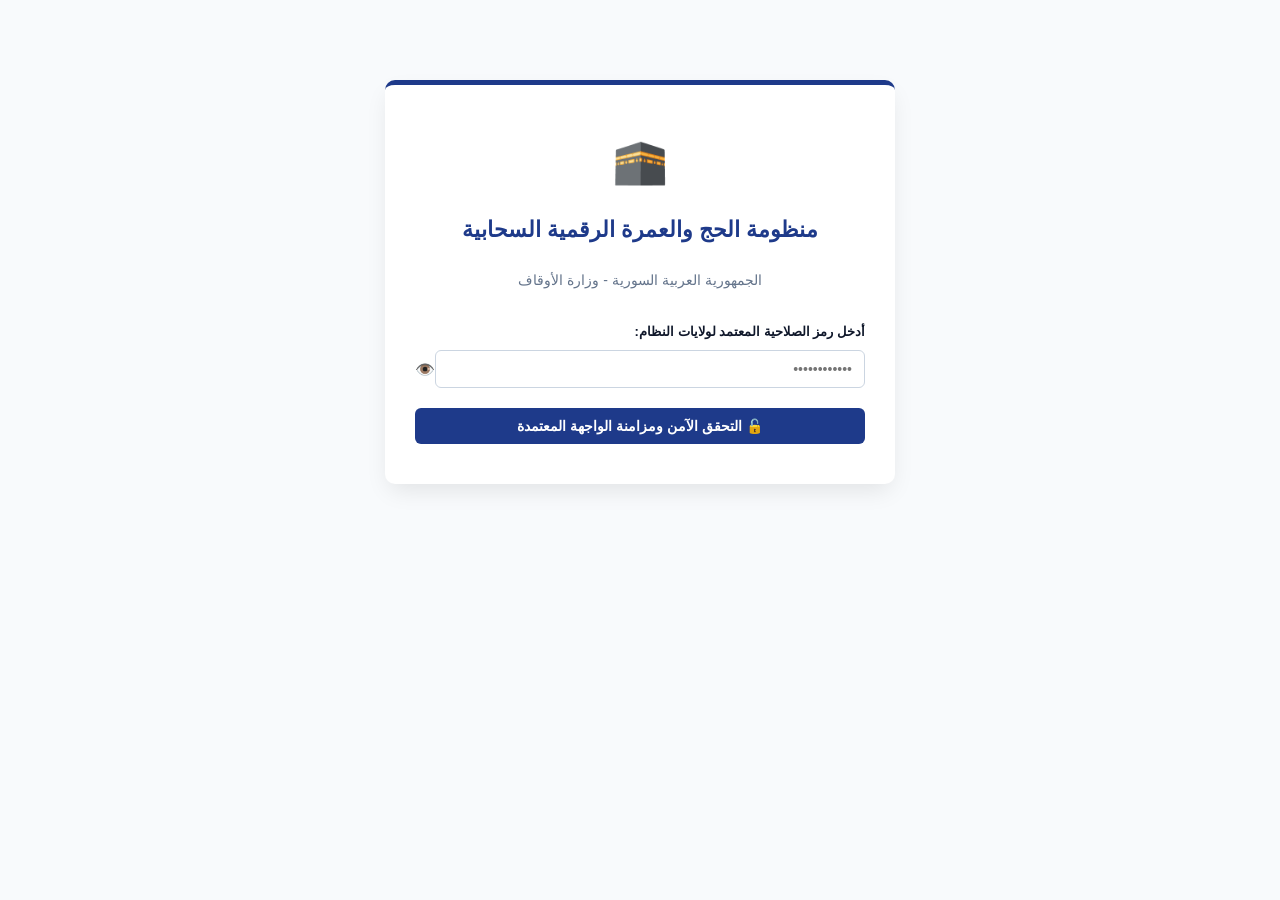
==== commit c781fb4a: "Update index.html file" ====
--- a/index.html
+++ b/index.html
@@ -4,87 +4,100 @@
     <meta charset="UTF-8">
     <meta name="viewport" content="width=device-width, initial-scale=1.0">
     <title>النظام المتقدم لإدارة التكتلات | مديرية الحج والعمرة</title>
-    <!-- استدعاء سحابي لمكتبة تفكيك وتوليد قرارات الـ PDF المتقدمة -->
+    
+    <!-- 🌟 تم استبدال الرابط الخاطئ بالروابط الرسمية المباشرة والمضمونة لقراءة الإكسل -->
     <script src="https://cloudflare.com"></script>
-    <!-- استدعاء مكتبة SheetJS لقراءة وتصدير ملفات الإكسل احتياطياً -->
-    <script src="https://cloudflare.com"></script>
+    
     <link rel="stylesheet" href="style.css">
 </head>
 <body>
 
-<!-- شاشة تسجيل الدخول وبوابة الحماية -->
+<!-- 1️⃣ الواجهة الأولى: شاشة تسجيل الدخول وبوابة الحماية المشروطة -->
 <div class="login-screen" id="gatekeeperSystem">
     <span class="main-logo">🕋</span>
     <h3>منظومة الحج والعمرة الرقمية السحابية</h3>
     <p class="subtitle">الجمهورية العربية السورية - وزارة الأوقاف</p>
     
     <div class="input-group-wrapper" style="text-align: right; margin-bottom: 20px;">
-        <label style="font-weight: bold; font-size: 13px; display: block; margin-bottom: 8px;">أدخل رمز الصلاحية المعتمد:</label>
+        <label style="font-weight: bold; font-size: 13px; display: block; margin-bottom: 8px;">أدخل رمز الصلاحية المعتمد لولايات النظام:</label>
         <div class="password-container">
             <input type="password" id="accessPasscode" placeholder="••••••••••••" onkeydown="handleEnterKey(event)">
             <span class="toggle-password" id="eyeIcon" onclick="togglePasswordVisibility()">👁️</span>
         </div>
     </div>
     
-    <button class="btn btn-primary btn-block" onclick="authenticateUserGateway()">🔓 التحقق ومزامنة الكوادر سحابياً</button>
+    <button class="btn btn-primary btn-block" onclick="authenticateUserGateway()">🔓 التحقق الآمن ومزامنة الواجهة المعتمدة</button>
 </div>
 
-<!-- الحاوية الرئيسية للمنصة -->
-<div class="container" id="mainHajjPlatform" style="display:none;">
-
-    <!-- الترويسة الرسمية الأصلية لمديرية الحج والعمرة -->
-    <div style="display:flex; justify-content:space-between; align-items:center; border-bottom:2px solid #000; padding-bottom:10px; margin-bottom:20px;">
+<!-- 2️⃣ الواجهة الثانية: واجهة رئيس التكتل الميدانية -->
+<div class="container" id="leaderPlatform" style="display:none;">
+    <div class="official-header">
         <div style="font-size:12px;">Syrian Arab Republic<br>Directorate of Hajj and Umrah</div>
         <div style="text-align:center;"><strong>الجمهورية العربية السورية</strong><br>وزارة الأوقاف | مديرية الحج والعمرة</div>
         <div style="font-size:12px; text-align:left;">الجمهورية العربية السورية<br>مديرية الحج والعمرة</div>
     </div>
 
-    <!-- شريط الأدوات العلوي الجديد لمستخرجات الـ Excel والـ PDF الإدارية -->
-    <div class="global-actions-bar">
-        <div id="adminStatusLogs" style="font-size:13px; font-weight:bold; color:var(--success);">⏳ جاري الاتصال بالسحابة...</div>
-        <div style="display: flex; gap: 10px;">
-            <button class="btn btn-danger" onclick="generateOfficialPdfDecision()">📄 إصدار قرار التشكيل (PDF)</button>
-            <button class="btn btn-success" onclick="exportFullClusterReport()">📥 تصدير التقرير المعتمد (Excel)</button>
-        </div>
+    <!-- شريط الأدوات العلوي مع تباعد الأزرار لعدم الاختلاط على رئيس التكتل -->
+    <!-- 🟢 هذا هو الترتيب الجديد المطلوب من اليمين إلى اليسار -->
+    <div class="actions-bar" style="display: flex; justify-content: space-between; align-items: center; direction: rtl; width: 100%;">
+        <!-- أقصى اليمين: زر اعتماد التشكيل -->
+        <button class="btn btn-danger" id="btnApproveCluster" onclick="approveCluster()">🔒 قفل واعتماد التشكيل السحابي</button>
+        
+        <!-- في المنتصف: حالة المزامنة الخضراء الهادئة -->
+        <div id="adminStatusLogs" style="color: var(--success-color); font-weight: bold; font-size: 14px;">🟢 تم مزامنة كوادر موسم 1448 بنجاح</div>
+        
+        <!-- أقصى اليسار: زر تصدير الـ PDF -->
+        <button class="btn btn-success" id="btnPrintReport" onclick="window.print()">🖨️ تصدير التشكيل المعتمد PDF</button>
     </div>
 
-    <!-- التحديد الأول: كادر التكتل الرئيسي -->
-    <div class="section-title">🗂️ التحديد الأول: هيكل وتشكيل كادر التكتل الرئيسي (أسماء الكوادر العليا)</div>
+
+
+    <!-- العنوان الأول: تقرير عن التكتل مرتب حسب كراسة الشروط تماماً -->
+     
+    <div class="section-title">📊 القسم الأول: تقرير التشكيل السحابي للتكتل</div>
+    <!-- شريط التنبيهات الوزاري الدائم والمطور -->
+        <div id="ministerial-validation-bar" style="background: #fef2f2; border: 1px solid #fee2e2; color: #991b1b; padding: 12px 20px; border-radius: 8px; margin-bottom: 20px; font-weight: bold; font-size: 14px; display: flex; flex-direction: column; gap: 5px; direction: rtl; text-align: right;">
+        📢 حالة مطابقة الشروط الوزارية: جاري فحص البيانات...
+        </div>
+
     <div class="form-grid">
-        <div class="form-grid-cell"><label>رقم/اسم التكتل</label><input type="text" id="c_name" value="التكتل الرئيسي رقم 1"></div>
+        <div class="form-grid-cell"><label>اسم التكتل</label><input type="text" id="c_name" placeholder="التكتل الرئيسي رقم 1" oninput="saveCurrentStateToLocalStorage()"></div>
         <div class="form-grid-cell">
-            <label>رئيس التكتل</label>
-            <select id="c_leader_select" onchange="syncClusterLeaderData()"><option value="">-- ابحث واختر رئيس التكتل --</option></select>
+            <!--  ضع هذه الأسطر المطورة مكانها للتحول إلى البحث الذكي الفوري: -->
+            <label>اسم رئيس التكتل (ابحث هنا)</label>
+            <input type="text" id="c_leader_select" list="cluster_leaders_global_list" placeholder="اكتب للبحث عن رئيس التكتل..."
+            oninput="syncClusterLeaderData(); saveCurrentStateToLocalStorage();" style="width:100%; padding:5px;">
+
+            <!-- خزان الأسماء الذكي التابع للحقل -->
+            <datalist id="cluster_leaders_global_list"></datalist>
+            
         </div>
         <div class="form-grid-cell"><label>رقم هاتف رئيس التكتل</label><input type="text" id="c_leader_phone" readonly placeholder="يُجلب تلقائياً"></div>
-        <div class="form-grid-cell"><label>مكتب التسجيل (رئيس التكتل)</label><input type="text" id="c_registration_office" readonly placeholder="يُجلب تلقائياً من سوبابيس"></div>
         
-        <div class="form-grid-cell"><label>عدد المجموعات المنضوية</label><input type="number" id="c_groups_num" value="1" min="1" readonly></div>
-        <div class="form-grid-cell"><label>عدد الفئات ضمن التكتل</label><input type="text" id="c_categories_num" readonly placeholder="يُجلب تلقائياً من المجموعات"></div>
-        <div class="form-grid-cell"><label>عدد المنسقين المطلوبة (أسماء)</label><input type="number" id="c_coord_num" value="2" min="0" oninput="renderClusterStaffTable()"></div>
-        <div class="form-grid-cell"><label>عدد الموجهات المطلوبة (أسماء)</label><input type="number" id="c_guides_num" value="2" min="0" oninput="renderClusterStaffTable()"></div>
+        <div class="form-grid-cell"><label>مكتب التسجيل</label><input type="text" id="c_registration_office" readonly placeholder="يُجلب تلقائياً"></div>
+        <div class="form-grid-cell"><label>عدد المجموعات المنضوية</label><input type="number" id="c_groups_num" value="0" readonly></div>
+        <div class="form-grid-cell"><label>عدد الفئات ضمن التكتل</label><input type="text" id="c_categories_num" readonly placeholder="تلقائي من المجموعات"></div>
         
-        <div class="form-grid-cell"><label>عدد المعاونين المطلوبة (أسماء)</label><input type="number" id="c_assistants_num" value="1" min="0" oninput="renderClusterStaffTable()"></div>
-        <div class="form-grid-cell"><label>عدد الموجهين المطلوبة (أسماء)</label><input type="number" id="c_clergy_num" value="1" min="0" oninput="renderClusterStaffTable()"></div>
-        <div class="form-grid-cell bg-empty"></div>
-        <div class="form-grid-cell bg-empty"></div>
+        <div class="form-grid-cell"><label>عدد المعاونين</label><input type="number" id="c_assistants_num" value="0" min="0" oninput="renderClusterStaffTable(); saveCurrentStateToLocalStorage();"></div>
+        <div class="form-grid-cell"><label>عدد المنسقين</label><input type="number" id="c_coord_num" value="0" min="0" oninput="renderClusterStaffTable(); saveCurrentStateToLocalStorage();"></div>
+        <div class="form-grid-cell"><label>عدد الموجهات</label><input type="number" id="c_guides_num" value="0" min="0" oninput="renderClusterStaffTable(); saveCurrentStateToLocalStorage();"></div>
     </div>
 
-    <!-- التحديد الثاني: جدول كادر التكتل الرئيسي -->
-    <div class="section-title">📊 التحديد الثاني: كادر التكتل الرئيسي</div>
+    <!-- العنوان الثاني: الكادر الإداري في التكتل -->
+    <div class="section-title">👥 القسم الثاني: الهيكل الإداري المعتمد لكادر التكتل</div>
+
     <table id="clusterStaffTable">
         <thead>
-            <tr><th style="width:15%;">الرقم</th><th style="width:35%;">الصفة بالتكتل الرئيسي</th><th style="width:50%;">الاسم والمراسلة الفورية الفعّالة</th></tr>
+            <tr><th style="width:10%;">الرقم</th><th style="width:30%;">الصفة الرئيسية في التكتل</th><th style="width:40%;">الاسم</th><th style="width:20%;">الصفة المعتمدة</th></tr>
         </thead>
         <tbody id="clusterTableBody"></tbody>
     </table>
 
-    <!-- الحاوية الديناميكية التي تضاف بداخلها المجموعات عند النقر على زر الإضافة -->
+    <!-- الحاوية الحركية للمجموعات الفرعية المضافة مسبقاً -->
     <div id="dynamicGroupsWrapper"></div>
 
-    <!-- زر إضافة مجموعة المبتكر والمطابق لرغبتك الميدانية -->
     <div class="add-group-action-container">
-        <button class="btn btn-warning" style="font-size: 14px; padding: 12px 25px;" onclick="addNewDynamicGroupSection()">➕ إضافة مجموعة جديدة للتكتل</button>
+        <button id="btnAddGroup" class="btn btn-warning" style="font-size: 14px; padding: 12px 25px;" onclick="addNewDynamicGroupSection()">➕ إضافة مجموعات جديدة للتكتل</button>
     </div>
 
     <div class="official-footer">
@@ -93,7 +106,30 @@
     </div>
 </div>
 
-<!-- استدعاء ملف التحكم والعمليات الخارجي الموحد -->
+<!-- 3️⃣ الواجهة الثالثة: واجهة الإدارة العليا لمتابعة البيانات من supadate -->
+<div class="container" id="adminPlatform" style="display:none;">
+    <div class="official-header">
+        <div style="font-size:12px;">Syrian Arab Republic<br>Directorate of Hajj and Umrah</div>
+        <div style="text-align:center;"><strong>الجمهورية العربية السورية</strong><br>وزارة الأوقاف | مديرية الحج والعمرة</div>
+        <div style="font-size:12px; text-align:left;">واجهة الإدارة والمتابعة العليا</div>
+    </div>
+
+    <div class="global-actions-bar" style="background: #fff3cd; border: 1px solid #ffeeba;">
+        <div style="font-size:14px; font-weight:bold; color:#856404;">👁️ لوحة المتابعة والتدقيق المركزي للتكتلات المعتمدة</div>
+        <button class="btn btn-primary" onclick="location.reload()">🔄 تسجيل الخروج والعودة</button>
+    </div>
+
+    <div style="background:#f8f9fa; padding:20px; border-radius:6px; border:1px solid #ccc; margin-bottom:20px;">
+        <label style="font-weight:bold; font-size:14px; display:block; margin-bottom:10px;">اختر التكتل المعتمد لاستعراض البيانات الحية من supadate:</label>
+        <select id="adminClusterSelector" style="max-width:400px; padding:10px;" onchange="loadApprovedClusterDetailsFromSupabase()">
+            <option value="">-- استعراض التكتلات المعتمدة حالياً --</option>
+        </select>
+    </div>
+
+    <div id="adminDataDisplayArea" style="display:none;"></div>
+</div>
+
+<script src="supabase-client.js"></script>
 <script src="app.js"></script>
 </body>
 </html>
--- a/style.css
+++ b/style.css
@@ -1,174 +1,238 @@
+/* ==========================================================================
+   🎨 الهوية اللونية المحدثة للمنظومة الرقمية السحابية لوزارة الأوقاف 1448
+   ========================================================================== */
 :root {
-    --primary: #172b4d;
-    --primary-light: #243e6b;
-    --success: #00875a;
-    --danger: #de350b;
-    --warning: #ffab00;
-    --bg: #f4f5f7;
-    --border: #000000;
-    --text-main: #333333;
-}
-
+  --primary-color: #1e3a8a;      /* أزرق داكن فخم للترويسة والخطوط الرئيسية */
+  --primary-hover: #172554;      /* أزرق أغمق عند تمرير الماوس */
+  --secondary-bg: #f8fafc;       /* خلفية رمادية ناعمة ومريحة جداً للعين */
+  --card-bg: #ffffff;            /* أبيض ناصع لبطاقات المجموعات والتكتل */
+  --border-color: #cbd5e1;       /* رمادي فاتح متناسق للحدود وحواف الحقول */
+  --success-color: #10b981;      /* أخضر زاهي ومريح لعمليات الاعتماد والمزامنة */
+  --danger-color: #ef4444;       /* أحمر متناسق لعمليات الحذف والقفل */
+  --warning-color: #f59e0b;      /* برتقالي ذهبي لطيف لزر إضافة المجموعات */
+  --text-main: #0f172a;          /* أسود داكن مائل للأزرق للنصوص لسهولة القراءة */
+  --text-muted: #64748b;         /* رمادي هادئ للنصوص الفرعية والحقول غير النشطة */
+  --shadow: 0 4px 6px -1px rgb(0 0 0 / 0.05), 0 2px 4px -2px rgb(0 0 0 / 0.05);
+  --radius: 10px;                /* انحناءات عصرية للحواف والتصميم */
+}
+
+/* تنسيق عام للمنصة */
 body {
-    font-family: 'Segoe UI', Tahoma, Geneva, Verdana, sans-serif;
-    background-color: var(--bg);
-    margin: 0;
-    padding: 20px;
-    color: var(--text-main);
-}
-
+  font-family: 'Segoe UI', Tahoma, Geneva, Verdana, sans-serif;
+  background-color: var(--secondary-bg);
+  color: var(--text-main);
+  margin: 0;
+  padding: 0;
+  line-height: 1.6;
+}
+
+/* 🏢 شاشة تسجيل الدخول وبوابة الحماية */
+.login-screen {
+  max-width: 450px;
+  margin: 80px auto;
+  padding: 40px 30px;
+  background: var(--card-bg);
+  border-radius: var(--radius);
+  box-shadow: 0 10px 25px -5px rgb(0 0 0 / 0.1);
+  border-top: 5px solid var(--primary-color);
+  text-align: center;
+}
+
+.main-logo {
+  font-size: 45px;
+  display: block;
+  margin-bottom: 15px;
+}
+
+.login-screen h3 {
+  color: var(--primary-color);
+  margin-top: 0;
+  font-size: 22px;
+}
+
+.subtitle {
+  color: var(--text-muted);
+  font-size: 14px;
+  margin-bottom: 30px;
+}
+
+/* 📦 تنسيق الحقول وأزرار المدخلات */
+.password-container {
+  position: relative;
+  display: flex;
+  align-items: center;
+}
+
+input[type="text"], 
+input[type="password"], 
+input[type="number"], 
+select {
+  width: 100%;
+  padding: 10px 12px;
+  border: 1px solid var(--border-color);
+  border-radius: 6px;
+  font-size: 14px;
+  color: var(--text-main);
+  background-color: #fff;
+  transition: all 0.3s ease;
+  box-sizing: border-box;
+}
+
+/* تأثير الإضاءة الفخم عند النقر على أي حقل للتركيز */
+input:focus, select:focus {
+  outline: none;
+  border-color: var(--primary-color);
+  box-shadow: 0 0 0 3px rgba(30, 58, 138, 0.15);
+}
+
+/* حقول الإدخال التلقائية المحمية (Readonly) */
+input[readonly] {
+  background-color: #f1f5f9 !important;
+  color: var(--text-muted);
+  border-color: #e2e8f0;
+  cursor: not-content;
+}
+
+/* 👥 الحاوية الرئيسية للتكتل والمجموعات */
 .container {
-    max-width: 1100px;
-    margin: 0 auto;
-    background: white;
-    padding: 30px;
-    border: 1px solid #ccc;
-    box-shadow: 0 4px 20px rgba(0,0,0,0.05);
-}
-
+  max-width: 1200px;
+  margin: 30px auto;
+  padding: 25px;
+  background: var(--card-bg);
+  border-radius: var(--radius);
+  box-shadow: var(--shadow);
+}
+
+/* الترويسة الرسمية العلوية للمنصة */
 .official-header {
-    display:flex; 
-    justify-content:space-between; 
-    align-items:center; 
-    border-bottom:2px solid #000; 
-    padding-bottom:10px; 
-    margin-bottom:20px;
-}
-
-.login-screen {
-    background: #fff;
-    padding: 40px 30px;
-    border-radius: 8px;
-    border: 2px solid var(--primary);
-    text-align: center;
-    max-width: 450px;
-    margin: 80px auto;
-    box-shadow: 0 4px 15px rgba(0,0,0,0.1);
-}
-
-.main-logo { font-size: 45px; display: block; margin-bottom: 5px; }
-.subtitle { font-size: 13px; color: #666; margin-bottom: 20px; }
-
-.password-container {
-    position: relative;
-    display: flex;
-    align-items: center;
-    width: 100%;
-}
-
-.password-container input {
-    padding: 12px 12px 12px 40px !important;
-    font-size: 16px;
-    text-align: center;
-    width: 100%;
-    box-sizing: border-box;
-    border: 1px solid #ccc;
-    border-radius: 4px;
-}
-
-.toggle-password {
-    position: absolute;
-    left: 12px;
-    cursor: pointer;
-    font-size: 18px;
-    user-select: none;
-    color: #555;
-    z-index: 5;
-}
-
-.global-actions-bar {
-    display: flex;
-    justify-content: space-between;
-    align-items: center;
-    background: #eef2f7;
-    padding: 12px 15px;
-    border-radius: 6px;
-    margin-bottom: 20px;
-    border: 1px solid var(--primary);
-}
-
+  border-bottom: 2px solid #e2e8f0;
+  padding-bottom: 20px;
+  margin-bottom: 25px;
+}
+
+/* شريط الأدوات والأزرار العلوية */
+.actions-bar {
+  background: #f1f5f9;
+  border-radius: 8px;
+  padding: 12px 20px !important;
+  margin-bottom: 25px;
+  border: 1px solid #e2e8f0;
+}
+
+/* العناوين الفرعية للمقاطع داخل المنصة */
+.section-title {
+  background: var(--primary-color) !important;
+  color: #ffffff !important;
+  padding: 12px 18px !important;
+  font-size: 16px;
+  font-weight: bold;
+  border-radius: 6px;
+  margin: 25px 0 15px 0;
+  box-shadow: var(--shadow);
+}
+
+/* تقسيم الشبكة للحقول */
+.form-grid {
+  display: grid;
+  grid-template-columns: repeat(3, 1fr);
+  gap: 15px;
+  padding: 10px 5px;
+}
+
+.form-grid-cell label {
+  display: block;
+  font-weight: 600;
+  font-size: 13px;
+  color: #334155;
+  margin-bottom: 6px;
+}
+
+/* 📊 تنسيق جداول الكوادر الإدارية لتبدو مريحة ومنظمة */
+table {
+  width: 100%;
+  border-collapse: collapse;
+  margin-top: 15px;
+  background: #fff;
+  border-radius: 6px;
+  overflow: hidden;
+  box-shadow: var(--shadow);
+}
+
+th {
+  background-color: #f1f5f9;
+  color: #475569;
+  font-weight: bold;
+  padding: 12px 10px;
+  font-size: 14px;
+  border-bottom: 2px solid #cbd5e1;
+}
+
+td {
+  padding: 10px;
+  border-bottom: 1px solid #e2e8f0;
+  font-size: 14px;
+}
+
+tr:hover {
+  background-color: #f8fafc; /* إضاءة خفيفة للسطر عند مرور الماوس لتسهيل التتبع الميداني */
+}
+
+/* 📦 بطاقات المجموعات الفرعية الديناميكية المتولدة */
+.group-card-container {
+  background: #fff;
+  border: 1px solid var(--border-color);
+  border-radius: var(--radius);
+  margin-top: 25px;
+  padding-bottom: 15px;
+  box-shadow: var(--shadow);
+  overflow: hidden;
+  border-top: 4px solid var(--warning-color); /* شريط علوي ذهبي يميز المجموعات عن التكتل الرئيسي */
+}
+
+/* تعديل ترويسة بطاقة المجموعة لتظهر بألوان متناسقة تناسب الحذف */
+.group-card-container .section-title {
+  background: #f8fafc !important;
+  color: var(--text-main) !important;
+  border-bottom: 1px solid var(--border-color);
+  margin: 0 !important;
+  border-radius: 0;
+  box-shadow: none;
+}
+
+/* 🚀 أزرار النظام بتأثيرات وتنسيق عصري */
 .btn {
-    padding: 10px 15px;
-    border: none;
-    border-radius: 6px;
-    font-weight: bold;
-    cursor: pointer;
-    font-size: 13px;
-    display: inline-flex;
-    align-items: center;
-    gap: 6px;
-    font-family: inherit;
-    transition: all 0.2s ease;
-}
-
-.btn-primary { background: var(--primary); color: white; }
-.btn-success { background: var(--success); color: white; }
-.btn-danger { background: var(--danger); color: white; }
-.btn-warning { background: var(--warning); color: #000; }
-.btn-block { width: 100%; justify-content: center; padding: 12px; font-size: 15px; }
-
-.section-title {
-    background: var(--primary);
-    color: white;
-    padding: 8px 15px;
-    font-weight: bold;
-    margin-top: 25px;
-    border-radius: 4px;
-}
-
-.form-grid {
-    display: grid;
-    grid-template-columns: repeat(3, 1fr);
-    border-top: 1px solid var(--border);
-    border-left: 1px solid var(--border);
-    margin-bottom: 20px;
-    background: #fff;
-}
-
-.form-grid-cell {
-    border-bottom: 1px solid var(--border);
-    border-right: 1px solid var(--border);
-    padding: 10px;
-    display: flex;
-    flex-direction: column;
-}
-
-.form-grid-cell label { font-size: 11px; font-weight: bold; color: #555; margin-bottom: 4px; }
-.bg-empty { background-color: #fafafa; }
-
-input[type="text"], input[type="number"], select {
-    padding: 6px;
-    border: 1px solid #ccc;
-    border-radius: 4px;
-    font-family: inherit;
-    font-size: 13px;
-    width: 100%;
-    box-sizing: border-box;
-}
-
-input[readonly] { background-color: #f1f5f9; color: #555; cursor: not-allowed; }
-
-table { width: 100%; border-collapse: collapse; margin-top: 10px; background: #fff; margin-bottom: 20px; }
-th, td { border: 1px dashed var(--border); padding: 8px; text-align: center; font-size: 13px; }
-th { background: #e6ebf4; font-weight: bold; }
-
-.group-card-container {
-    border: 1px solid var(--border);
-    padding: 20px;
-    margin-top: 20px;
-    background: #ffffff;
-}
-
-.add-group-action-container { text-align: center; margin: 30px 0; }
-.official-footer { display: flex; justify-content: space-between; margin-top: 40px; font-weight: bold; font-size: 13px; border-top: 1px dashed #ccc; padding-top: 20px; }
-
-/* 🖨️ نمط إعدادات استخراج ورقة التشكيل لملف الـ PDF متعدد الصفحات */
-@media print {
-    body { background-color: #fff; padding: 0; }
-    .container { box-shadow: none; border: none; max-width: 100%; padding: 0; }
-    .global-actions-bar, .add-group-action-container, .excel-uploader-card, select, input[type="number"], .btn-danger, button { display: none !important; }
-    input[type="text"], select { border: none; background: transparent; padding: 0; font-weight: bold; appearance: none; -webkit-appearance: none; }
-    
-    /* فرض كسر الصفحة إجبارياً بحيث تطبع كل مجموعة في صفحة منفصلة تماماً */
-    .page-break { page-break-after: always; break-after: page; }
-}
+  padding: 10px 20px;
+  font-size: 14px;
+  font-weight: bold;
+  border-radius: 6px;
+  border: none;
+  cursor: pointer;
+  transition: background-color 0.2s, transform 0.1s;
+  display: inline-flex;
+  align-items: center;
+  justify-content: center;
+  gap: 8px;
+}
+
+.btn:active {
+  transform: scale(0.98);
+}
+
+.btn-primary { background-color: var(--primary-color); color: #fff; }
+.btn-primary:hover { background-color: var(--primary-hover); }
+
+.btn-success { background-color: var(--success-color); color: #fff; }
+.btn-success:hover { background-color: #059669; }
+
+.btn-danger { background-color: var(--danger-color); color: #fff; }
+.btn-danger:hover { background-color: #dc2626; }
+
+.btn-warning { background-color: var(--warning-color); color: #fff; }
+.btn-warning:hover { background-color: #d97706; }
+
+.btn-block { width: 100%; display: flex; }
+
+.add-group-action-container {
+  text-align: center;
+  margin-top: 30px;
+}
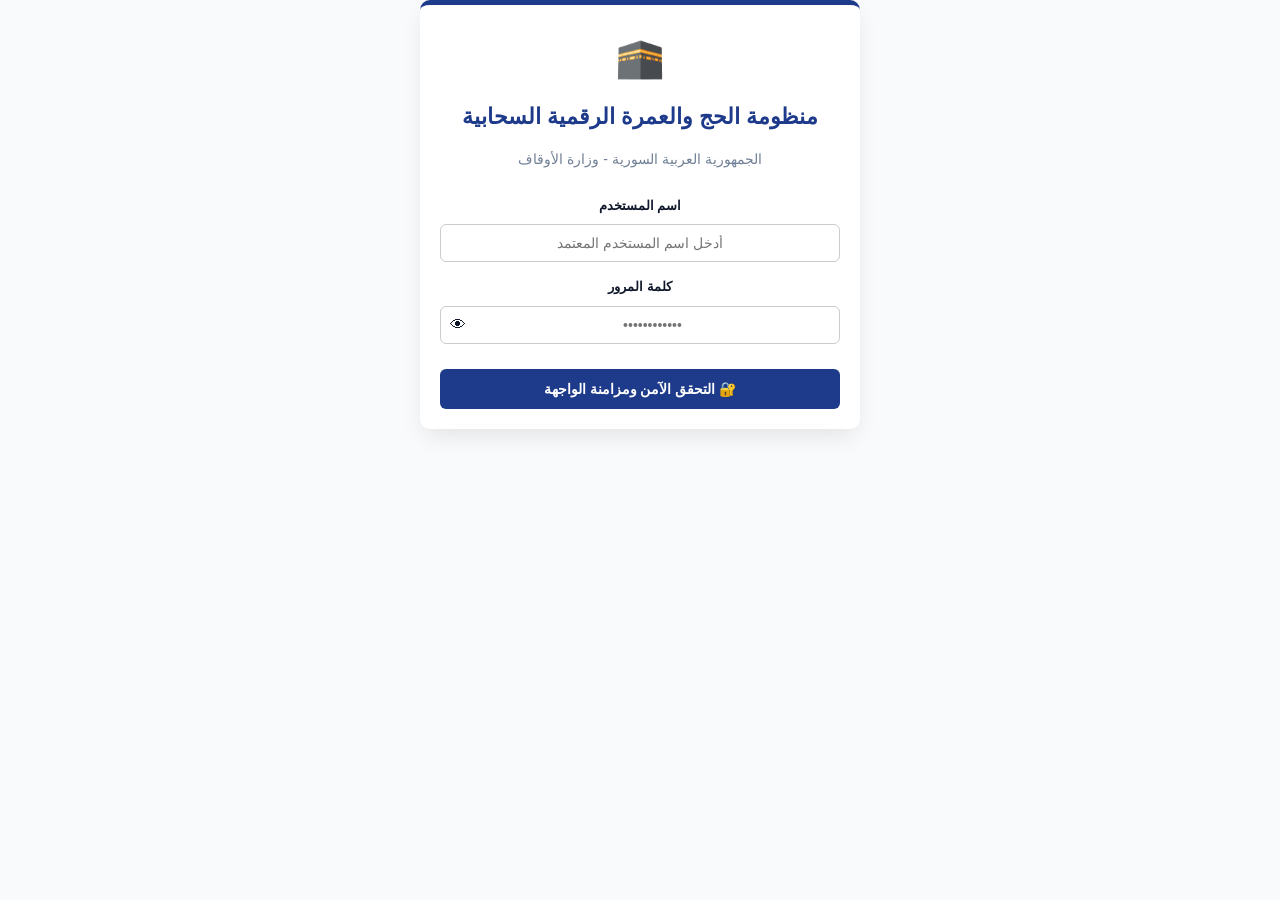
==== commit 94dcfb5d: "Update index.html file" ====
--- a/index.html
+++ b/index.html
@@ -4,132 +4,137 @@
     <meta charset="UTF-8">
     <meta name="viewport" content="width=device-width, initial-scale=1.0">
     <title>النظام المتقدم لإدارة التكتلات | مديرية الحج والعمرة</title>
-    
-    <!-- 🌟 تم استبدال الرابط الخاطئ بالروابط الرسمية المباشرة والمضمونة لقراءة الإكسل -->
-    <script src="https://cloudflare.com"></script>
-    
     <link rel="stylesheet" href="style.css">
 </head>
 <body>
 
-<!-- 1️⃣ الواجهة الأولى: شاشة تسجيل الدخول وبوابة الحماية المشروطة -->
-<div class="login-screen" id="gatekeeperSystem">
-    <span class="main-logo">🕋</span>
-    <h3>منظومة الحج والعمرة الرقمية السحابية</h3>
-    <p class="subtitle">الجمهورية العربية السورية - وزارة الأوقاف</p>
-    
-    <div class="input-group-wrapper" style="text-align: right; margin-bottom: 20px;">
-        <label style="font-weight: bold; font-size: 13px; display: block; margin-bottom: 8px;">أدخل رمز الصلاحية المعتمد لولايات النظام:</label>
-        <div class="password-container">
-            <input type="password" id="accessPasscode" placeholder="••••••••••••" onkeydown="handleEnterKey(event)">
-            <span class="toggle-password" id="eyeIcon" onclick="togglePasswordVisibility()">👁️</span>
+    <!-- الواجهة الأولى: شاشة تسجيل الدخول وبوابة الحماية المطورة متمركزة في الوسط -->
+    <div class="login-screen" id="gatekeeperSystem" style="text-align: center; max-width: 400px; margin: 0 auto; padding: 20px;">
+        <span class="main-logo" style="display: block; font-size: 40px; margin-bottom: 10px;">🕋</span>
+        <h3 style="text-align: center; margin-bottom: 5px;">منظومة الحج والعمرة الرقمية السحابية</h3>
+        <p class="subtitle" style="text-align: center; color: #718096; margin-bottom: 25px;">الجمهورية العربية السورية - وزارة الأوقاف</p>
+        
+        <!-- حقل اسم المستخدم ممركز في الوسط -->
+        <div class="input-group-wrapper" style="text-align: center; margin-bottom: 15px;">
+            <label style="font-weight: bold; font-size: 13px; display: block; margin-bottom: 8px; text-align: center;">اسم المستخدم</label>
+            <input type="text" id="accessUsername" placeholder="أدخل اسم المستخدم المعتمد" style="width: 100%; padding: 10px; border-radius: 6px; border: 1px solid #ccc; box-sizing: border-box; text-align: center;">
         </div>
-    </div>
-    
-    <button class="btn btn-primary btn-block" onclick="authenticateUserGateway()">🔓 التحقق الآمن ومزامنة الواجهة المعتمدة</button>
-</div>
-
-<!-- 2️⃣ الواجهة الثانية: واجهة رئيس التكتل الميدانية -->
-<div class="container" id="leaderPlatform" style="display:none;">
-    <div class="official-header">
-        <div style="font-size:12px;">Syrian Arab Republic<br>Directorate of Hajj and Umrah</div>
-        <div style="text-align:center;"><strong>الجمهورية العربية السورية</strong><br>وزارة الأوقاف | مديرية الحج والعمرة</div>
-        <div style="font-size:12px; text-align:left;">الجمهورية العربية السورية<br>مديرية الحج والعمرة</div>
+        
+        <!-- حقل كلمة المرور ممركز في الوسط -->
+        <div class="input-group-wrapper" style="text-align: center; margin-bottom: 25px;">
+            <label style="font-weight: bold; font-size: 13px; display: block; margin-bottom: 8px; text-align: center;">كلمة المرور</label>
+            <div class="password-container" style="position: relative; display: flex; align-items: center; justify-content: center;">
+                <input type="password" id="accessPasscode" placeholder="••••••••••••" onkeydown="handleEnterKey(event)" style="width: 100%; padding: 10px; padding-left: 35px; border-radius: 6px; border: 1px solid #ccc; box-sizing: border-box; text-align: center;">
+                <span class="toggle-password" id="eyeIcon" onclick="togglePasswordVisibility()" style="position: absolute; left: 10px; cursor: pointer; user-select: none;">👁</span>
+            </div>
+        </div>
+        
+        <button class="btn btn-primary btn-block" onclick="authenticateUserGateway()" style="width: 100%; padding: 12px; font-weight: bold;">🔐 التحقق الآمن ومزامنة الواجهة</button>
     </div>
 
-    <!-- شريط الأدوات العلوي مع تباعد الأزرار لعدم الاختلاط على رئيس التكتل -->
-    <!-- 🟢 هذا هو الترتيب الجديد المطلوب من اليمين إلى اليسار -->
-    <div class="actions-bar" style="display: flex; justify-content: space-between; align-items: center; direction: rtl; width: 100%;">
-        <!-- أقصى اليمين: زر اعتماد التشكيل -->
-        <button class="btn btn-danger" id="btnApproveCluster" onclick="approveCluster()">🔒 قفل واعتماد التشكيل السحابي</button>
-        
-        <!-- في المنتصف: حالة المزامنة الخضراء الهادئة -->
-        <div id="adminStatusLogs" style="color: var(--success-color); font-weight: bold; font-size: 14px;">🟢 تم مزامنة كوادر موسم 1448 بنجاح</div>
-        
-        <!-- أقصى اليسار: زر تصدير الـ PDF -->
-        <button class="btn btn-success" id="btnPrintReport" onclick="window.print()">🖨️ تصدير التشكيل المعتمد PDF</button>
+    <!-- الواجهة الثانية: واجهة رئيس التكتل الميدانية -->
+    <div class="container" id="leaderPlatform" style="display:none;">
+        <div class="official-header">
+            <div>Syrian Arab Republic<br>Directorate of Hajj and Umrah</div>
+            <div style="text-align:center;"><strong>الجمهورية العربية السورية<br>وزارة الأوقاف | مديرية الحج والعمرة</strong></div>
+            <div style="text-align:left;">مديرية الحج والعمرة</div>
+        </div> 
+
+        <div class="actions-bar" style="display: flex; justify-content: space-between; align-items: center; direction: rtl; width: 100%; gap: 10px; margin-bottom: 15px;">
+            <div style="display: flex; gap: 10px;">
+                <!-- تعديل دالة الاستدعاء المباشرة لتطابق الكود المصلح بقاعدة البيانات السحابية -->
+                <button class="btn btn-danger" id="btnLockCluster" onclick="commitAndLockCluster()">🔒 قفل واعتماد التشكيل السحابي</button>
+                <!-- إضافة زر إلغاء الإرسال المفقود المطلوب برمجياً للتراجع السريع -->
+                <button class="btn btn-warning" id="btnCancelSubmission" style="display: none; background-color: #ed8936; color: white;">🔓 إلغاء الإرسال والتعديل</button>
+            </div>
+            <div id="adminStatusLogs" style="color: var(--success-color); font-weight: bold; font-size: 14px;">🟢 تم مزامنة كوادر موسم ١٤٤٨ بنجاح</div>
+            <button class="btn btn-success" id="btnPrintReport" onclick="window.print()">🖨 تصدير التشكيل المعتمد PDF</button>
+        </div> 
+
+        <div class="section-title">📊 القسم الأول: تقرير التشكيل السحابي للتكتل</div>
+        <div id="ministerial-validation-bar" style="background: #fef2f2; border: 1px solid #fee2e2; color: #991b1b; padding: 12px 20px; border-radius: 8px; margin-bottom: 20px; font-weight: bold; font-size: 14px; display: flex; flex-direction: column; gap: 5px; direction: rtl; text-align: right;">
+            📢 حالة مطابقة الشروط الوزارية: جاري فحص البيانات...
+        </div> 
+
+        <div class="form-grid"> 
+            <div class="form-grid-cell">
+                <label>اسم التكتل</label>
+                <input type="text" id="c_name" placeholder="التكتل الرئيسي رقم ١" oninput="saveCurrentStateToLocalStorage()">
+            </div>
+            <div class="form-grid-cell">
+                <label>اسم رئيس التكتل (ابحث هنا)</label>
+                <input type="text" id="c_leader_select" list="cluster_leaders_global_list" placeholder="اكتب للبحث عن رئيس التكتل..." oninput="syncClusterLeaderData(); saveCurrentStateToLocalStorage();" style="width:100%; padding:5px;">
+                <datalist id="cluster_leaders_global_list"></datalist> 
+            </div>
+            <div class="form-grid-cell">
+                <label>رقم هاتف رئيس التكتل</label>
+                <input type="text" id="c_leader_phone" readonly placeholder="يُجلب تلقائياً">
+            </div>
+            <div class="form-grid-cell">
+                <label>مكتب التسجيل</label>
+                <input type="text" id="c_registration_office" readonly placeholder="يُجلب تلقائياً">
+            </div>
+            <div class="form-grid-cell">
+                <label>عدد المجموعات المنضوية</label>
+                <input type="number" id="c_groups_num" value="0" readonly>
+            </div>
+            <div class="form-grid-cell">
+                <label>عدد الفئات ضمن التكتل</label>
+                <input type="text" id="c_categories_num" readonly placeholder="تلقائي من المجموعات">
+            </div>
+            <div class="form-grid-cell">
+                <label>عدد المعاونين</label>
+                <input type="number" id="c_assistants_num" value="0" min="0" oninput="renderClusterStaffTable(); checkClusterRulesRealTime(); saveCurrentStateToLocalStorage();">
+            </div>
+            <div class="form-grid-cell">
+                <label>عدد المنسقين</label>
+                <input type="number" id="c_coord_num" value="0" min="0" oninput="checkClusterRulesRealTime(); saveCurrentStateToLocalStorage();">
+            </div>
+            <div class="form-grid-cell">
+                <label>عدد الموجهات</label>
+                <input type="number" id="c_guides_num" value="0" min="0" oninput="checkClusterRulesRealTime(); saveCurrentStateToLocalStorage();">
+            </div>
+        </div> 
+
+        <div class="section-title">📋 القسم الثاني: الهيكل الإداري المعتمد لكادر التكتل</div>
+        <table id="clusterStaffTable"> 
+            <thead> 
+                <tr>
+                    <th style="width:10%;">الرقم</th>
+                    <th style="width:30%;">الصفة الرئيسية في التكتل</th>
+                    <th style="width:40%;">الاسم المعتمد</th>
+                    <th style="width:20%;">الصفة المعتمدة</th>
+                </tr>
+            </thead> 
+            <tbody id="clusterTableBody"></tbody> 
+        </table>
+
+        <!-- حاوية الحقن الديناميكي للمجموعات المضافة برمجياً -->
+        <div id="dynamicGroupsWrapper"></div> 
+
+        <div class="add-group-action-container" style="margin-top: 20px; text-align: center;"> 
+            <button id="btnAddGroup" class="btn btn-warning" style="font-size: 14px; padding: 12px 25px;" onclick="addNewDynamicGroupSection()">➕ إضافة مجموعات جديدة للتكتل</button>
+        </div> 
+
+        <div class="official-footer"> 
+            <div>تصديق رئيس لجنة التشكيل</div> 
+            <div>اعتماد مديرية الحج والعمرة</div> 
+        </div> 
     </div>
 
-
-
-    <!-- العنوان الأول: تقرير عن التكتل مرتب حسب كراسة الشروط تماماً -->
-     
-    <div class="section-title">📊 القسم الأول: تقرير التشكيل السحابي للتكتل</div>
-    <!-- شريط التنبيهات الوزاري الدائم والمطور -->
-        <div id="ministerial-validation-bar" style="background: #fef2f2; border: 1px solid #fee2e2; color: #991b1b; padding: 12px 20px; border-radius: 8px; margin-bottom: 20px; font-weight: bold; font-size: 14px; display: flex; flex-direction: column; gap: 5px; direction: rtl; text-align: right;">
-        📢 حالة مطابقة الشروط الوزارية: جاري فحص البيانات...
+    <!-- الواجهة الثالثة: واجهة الإدارة العليا (المقيدة) لمتابعة البيانات من Supabase -->
+    <div class="container" id="adminPlatform" style="display:none; padding: 20px; background: #f7fafc; min-height: 100vh; border-top: 5px solid #1a202c;">
+        <!-- واجهة لوحة تحكم المسؤول يتم إدارتها برمجياً بالكامل لتلقي تقارير المزامنة السحابية -->
+        <div class="section-title">💻 لوحة تحكم الإدارة العامة والرقابة الوزارية</div>
+        <div style="margin-bottom: 20px;">
+            <label style="font-weight: bold; display: block; margin-bottom: 8px;">اختر التشكيل المعتمد لاستعراض البيانات الميدانية:</label>
+            <select id="adminClusterSelector" onchange="loadApprovedClusterDetailsFromSupabase()" style="padding: 8px; width: 100%; max-width: 400px; border-radius: 4px; border: 1px solid #ccc;"></select>
         </div>
-
-    <div class="form-grid">
-        <div class="form-grid-cell"><label>اسم التكتل</label><input type="text" id="c_name" placeholder="التكتل الرئيسي رقم 1" oninput="saveCurrentStateToLocalStorage()"></div>
-        <div class="form-grid-cell">
-            <!--  ضع هذه الأسطر المطورة مكانها للتحول إلى البحث الذكي الفوري: -->
-            <label>اسم رئيس التكتل (ابحث هنا)</label>
-            <input type="text" id="c_leader_select" list="cluster_leaders_global_list" placeholder="اكتب للبحث عن رئيس التكتل..."
-            oninput="syncClusterLeaderData(); saveCurrentStateToLocalStorage();" style="width:100%; padding:5px;">
-
-            <!-- خزان الأسماء الذكي التابع للحقل -->
-            <datalist id="cluster_leaders_global_list"></datalist>
-            
-        </div>
-        <div class="form-grid-cell"><label>رقم هاتف رئيس التكتل</label><input type="text" id="c_leader_phone" readonly placeholder="يُجلب تلقائياً"></div>
-        
-        <div class="form-grid-cell"><label>مكتب التسجيل</label><input type="text" id="c_registration_office" readonly placeholder="يُجلب تلقائياً"></div>
-        <div class="form-grid-cell"><label>عدد المجموعات المنضوية</label><input type="number" id="c_groups_num" value="0" readonly></div>
-        <div class="form-grid-cell"><label>عدد الفئات ضمن التكتل</label><input type="text" id="c_categories_num" readonly placeholder="تلقائي من المجموعات"></div>
-        
-        <div class="form-grid-cell"><label>عدد المعاونين</label><input type="number" id="c_assistants_num" value="0" min="0" oninput="renderClusterStaffTable(); saveCurrentStateToLocalStorage();"></div>
-        <div class="form-grid-cell"><label>عدد المنسقين</label><input type="number" id="c_coord_num" value="0" min="0" oninput="renderClusterStaffTable(); saveCurrentStateToLocalStorage();"></div>
-        <div class="form-grid-cell"><label>عدد الموجهات</label><input type="number" id="c_guides_num" value="0" min="0" oninput="renderClusterStaffTable(); saveCurrentStateToLocalStorage();"></div>
+        <div id="adminDataDisplayArea" style="display: none; margin-top: 20px;"></div>
     </div>
 
-    <!-- العنوان الثاني: الكادر الإداري في التكتل -->
-    <div class="section-title">👥 القسم الثاني: الهيكل الإداري المعتمد لكادر التكتل</div>
-
-    <table id="clusterStaffTable">
-        <thead>
-            <tr><th style="width:10%;">الرقم</th><th style="width:30%;">الصفة الرئيسية في التكتل</th><th style="width:40%;">الاسم</th><th style="width:20%;">الصفة المعتمدة</th></tr>
-        </thead>
-        <tbody id="clusterTableBody"></tbody>
-    </table>
-
-    <!-- الحاوية الحركية للمجموعات الفرعية المضافة مسبقاً -->
-    <div id="dynamicGroupsWrapper"></div>
-
-    <div class="add-group-action-container">
-        <button id="btnAddGroup" class="btn btn-warning" style="font-size: 14px; padding: 12px 25px;" onclick="addNewDynamicGroupSection()">➕ إضافة مجموعات جديدة للتكتل</button>
-    </div>
-
-    <div class="official-footer">
-        <div>تصديق رئيس لجنة التشكيل</div>
-        <div>اعتماد مديرية الحج والعمرة</div>
-    </div>
-</div>
-
-<!-- 3️⃣ الواجهة الثالثة: واجهة الإدارة العليا لمتابعة البيانات من supadate -->
-<div class="container" id="adminPlatform" style="display:none;">
-    <div class="official-header">
-        <div style="font-size:12px;">Syrian Arab Republic<br>Directorate of Hajj and Umrah</div>
-        <div style="text-align:center;"><strong>الجمهورية العربية السورية</strong><br>وزارة الأوقاف | مديرية الحج والعمرة</div>
-        <div style="font-size:12px; text-align:left;">واجهة الإدارة والمتابعة العليا</div>
-    </div>
-
-    <div class="global-actions-bar" style="background: #fff3cd; border: 1px solid #ffeeba;">
-        <div style="font-size:14px; font-weight:bold; color:#856404;">👁️ لوحة المتابعة والتدقيق المركزي للتكتلات المعتمدة</div>
-        <button class="btn btn-primary" onclick="location.reload()">🔄 تسجيل الخروج والعودة</button>
-    </div>
-
-    <div style="background:#f8f9fa; padding:20px; border-radius:6px; border:1px solid #ccc; margin-bottom:20px;">
-        <label style="font-weight:bold; font-size:14px; display:block; margin-bottom:10px;">اختر التكتل المعتمد لاستعراض البيانات الحية من supadate:</label>
-        <select id="adminClusterSelector" style="max-width:400px; padding:10px;" onchange="loadApprovedClusterDetailsFromSupabase()">
-            <option value="">-- استعراض التكتلات المعتمدة حالياً --</option>
-        </select>
-    </div>
-
-    <div id="adminDataDisplayArea" style="display:none;"></div>
-</div>
-
-<script src="supabase-client.js"></script>
-<script src="app.js"></script>
+    <!-- استدعاء ملفات المزامنة والربط الخارجية السحابية للمنظومة -->
+    <script src="supabase-client.js"></script>
+    <script src="app.js"></script>
 </body>
 </html>
